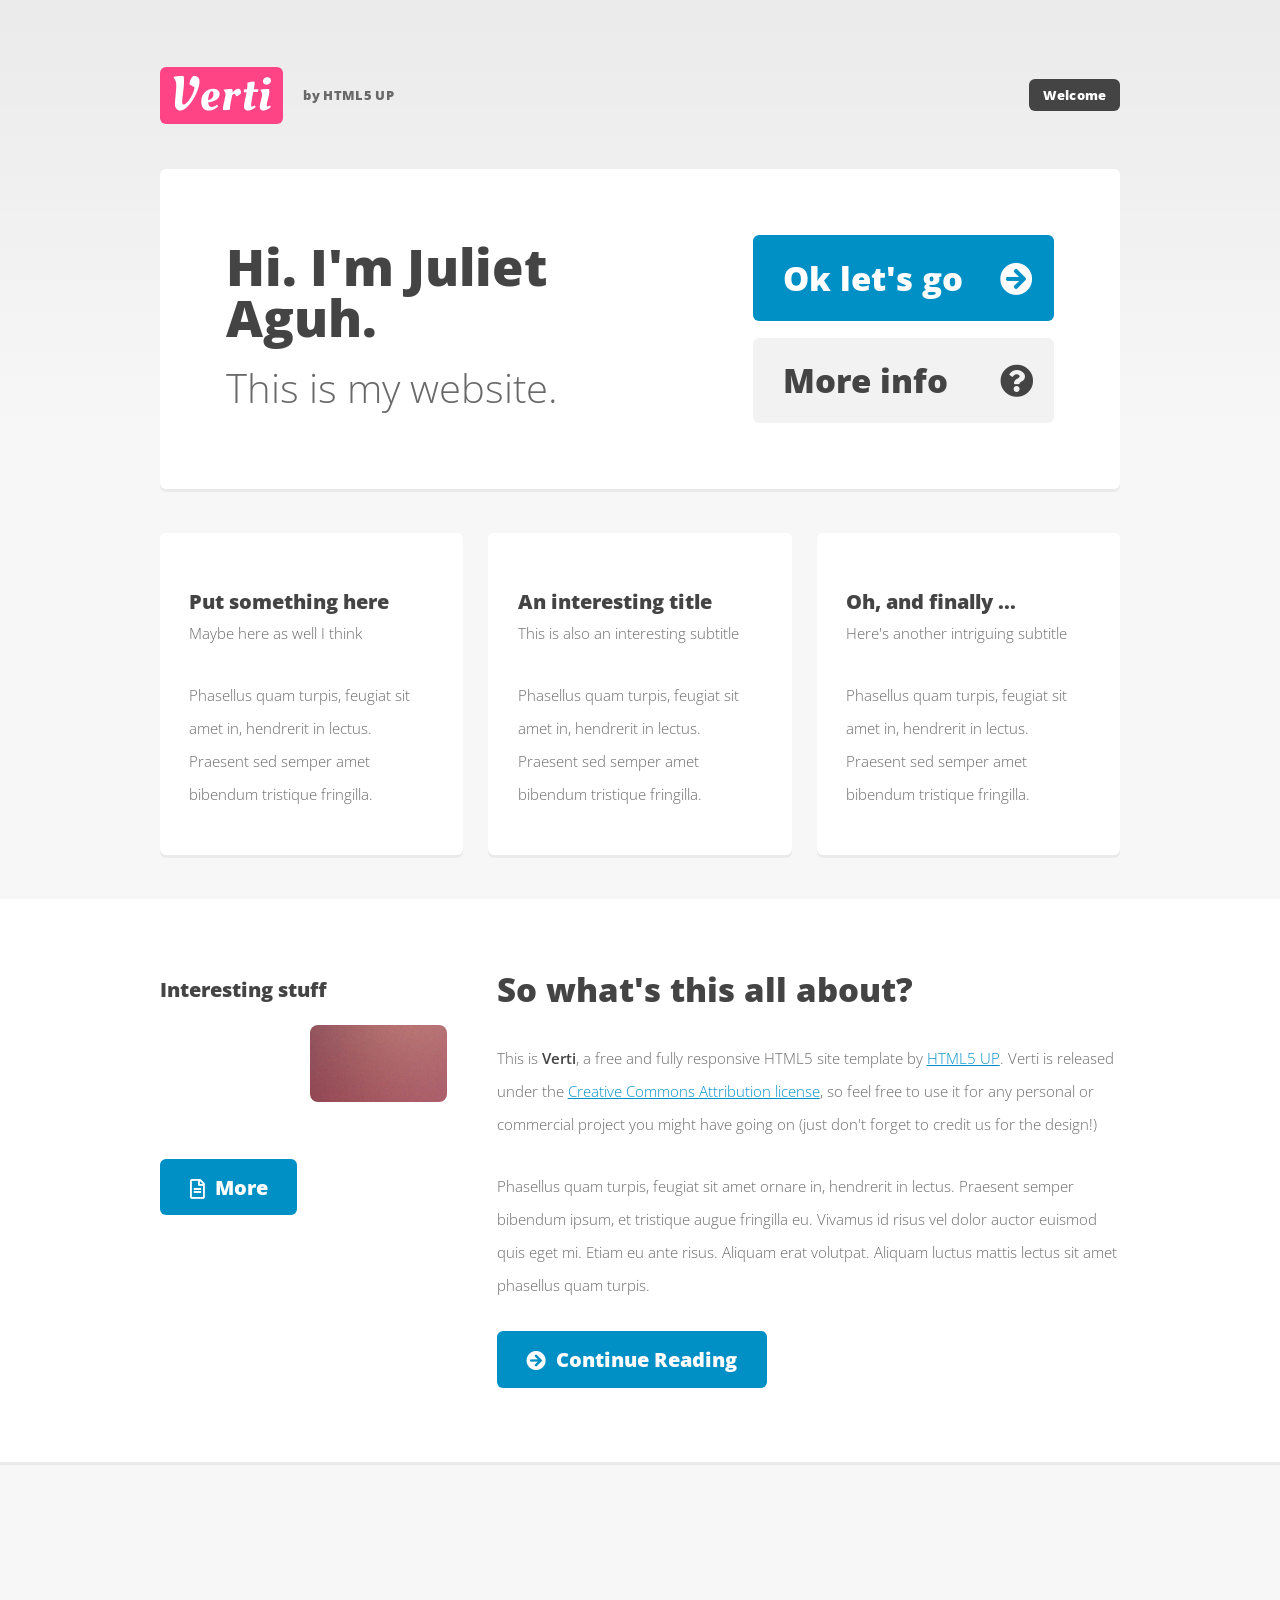
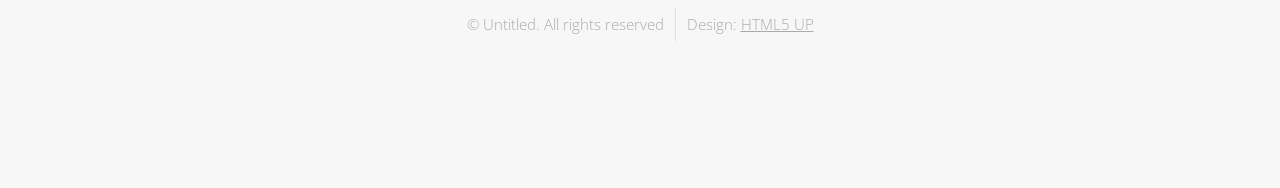
==== index.html @ bcfa3e80 "Update index.html" ====
<!DOCTYPE HTML>
<!--
	Verti by HTML5 UP
	html5up.net | @ajlkn
	Free for personal and commercial use under the CCA 3.0 license (html5up.net/license)
-->
<html>
	<head>
		<title>Verti by HTML5 UP</title>
		<meta charset="utf-8" />
		<meta name="viewport" content="width=device-width, initial-scale=1, user-scalable=no" />
		<link rel="stylesheet" href="assets/css/main.css" />
	</head>
	<body class="is-preload homepage">
		<div id="page-wrapper">

			<!-- Header -->
				<div id="header-wrapper">
					<header id="header" class="container">

						<!-- Logo -->
							<div id="logo">
								<h1><a href="index.html">Verti</a></h1>
								<span>by HTML5 UP</span>
							</div>

			 
						<!-- Nav -->
							<nav id="nav">
								<ul>
									<li class="current"><a href="index.html">Welcome</a></li>
									<!--
									<li>
										<a href="#">Dropdown</a>
										<ul>
											<li><a href="#">Lorem ipsum dolor</a></li>
											<li><a href="#">Magna phasellus</a></li>
		
											<li>
												<a href="#">Phasellus consequat</a>
												<ul>
													<li><a href="#">Lorem ipsum dolor</a></li>
													<li><a href="#">Phasellus consequat</a></li>
													<li><a href="#">Magna phasellus</a></li>
													<li><a href="#">Etiam dolore nisl</a></li>
												</ul>
											</li>
											<li><a href="#">Veroeros feugiat</a></li>
										</ul>
									</li>
								 	
											
									<li><a href="left-sidebar.html">Left Sidebar</a></li>
									<li><a href="right-sidebar.html">Right Sidebar</a></li>
									<li><a href="no-sidebar.html">No Sidebar</a></li>
								</ul>
									-->
							</nav>

					</header>
				</div>

			
			
			<!-- Banner -->
				<div id="banner-wrapper">
					<div id="banner" class="box container">
						<div class="row">
							<div class="col-7 col-12-medium">
								<h2>Hi. I'm Juliet Aguh.</h2>
								<p>This is my website.</p>
							</div>
							<div class="col-5 col-12-medium">
								<ul>
									<li><a href="#" class="button large icon solid fa-arrow-circle-right">Ok let's go</a></li>
									<li><a href="#" class="button alt large icon solid fa-question-circle">More info</a></li>
								</ul>
							</div>
						</div>
					</div>
				</div>

			<!-- Features -->
				<div id="features-wrapper">
					<div class="container">
						<div class="row">
							<div class="col-4 col-12-medium">

								<!-- Box -->
									<section class="box feature">
										<a href="#" class="image featured"><img src="images/pic01.jpg" alt="" /></a>
										<div class="inner">
											<header>
												<h2>Put something here</h2>
												<p>Maybe here as well I think</p>
											</header>
											<p>Phasellus quam turpis, feugiat sit amet in, hendrerit in lectus. Praesent sed semper amet bibendum tristique fringilla.</p>
										</div>
									</section>

							</div>
							<div class="col-4 col-12-medium">

								<!-- Box -->
									<section class="box feature">
										<a href="#" class="image featured"><img src="images/pic02.jpg" alt="" /></a>
										<div class="inner">
											<header>
												<h2>An interesting title</h2>
												<p>This is also an interesting subtitle</p>
											</header>
											<p>Phasellus quam turpis, feugiat sit amet in, hendrerit in lectus. Praesent sed semper amet bibendum tristique fringilla.</p>
										</div>
									</section>

							</div>
							<div class="col-4 col-12-medium">

								<!-- Box -->
									<section class="box feature">
										<a href="#" class="image featured"><img src="images/pic03.jpg" alt="" /></a>
										<div class="inner">
											<header>
												<h2>Oh, and finally ...</h2>
												<p>Here's another intriguing subtitle</p>
											</header>
											<p>Phasellus quam turpis, feugiat sit amet in, hendrerit in lectus. Praesent sed semper amet bibendum tristique fringilla.</p>
										</div>
									</section>

							</div>
						</div>
					</div>
				</div>

			<!-- Main -->
				<div id="main-wrapper">
					<div class="container">
						<div class="row gtr-200">
							<div class="col-4 col-12-medium">

								<!-- Sidebar -->
									<div id="sidebar">
										<section class="widget thumbnails">
											<h3>Interesting stuff</h3>
											<div class="grid">
												<div class="row gtr-50">
													<div class="col-6"><a href="#" class="image fit"><img src="images/pic04.jpg" alt="" /></a></div>
													<div class="col-6"><a href="#" class="image fit"><img src="images/pic05.jpg" alt="" /></a></div>
													<div class="col-6"><a href="#" class="image fit"><img src="images/pic06.jpg" alt="" /></a></div>
													<div class="col-6"><a href="#" class="image fit"><img src="images/pic07.jpg" alt="" /></a></div>
												</div>
											</div>
											<a href="#" class="button icon fa-file-alt">More</a>
										</section>
									</div>

							</div>
							<div class="col-8 col-12-medium imp-medium">

								<!-- Content -->
									<div id="content">
										<section class="last">
											<h2>So what's this all about?</h2>
											<p>This is <strong>Verti</strong>, a free and fully responsive HTML5 site template by <a href="http://html5up.net">HTML5 UP</a>.
											Verti is released under the <a href="http://html5up.net/license">Creative Commons Attribution license</a>, so feel free to use it for any personal or commercial project you might have going on (just don't forget to credit us for the design!)</p>
											<p>Phasellus quam turpis, feugiat sit amet ornare in, hendrerit in lectus. Praesent semper bibendum ipsum, et tristique augue fringilla eu. Vivamus id risus vel dolor auctor euismod quis eget mi. Etiam eu ante risus. Aliquam erat volutpat. Aliquam luctus mattis lectus sit amet phasellus quam turpis.</p>
											<a href="#" class="button icon solid fa-arrow-circle-right">Continue Reading</a>
										</section>
									</div>

							</div>
						</div>
					</div>
				</div>

			<!-- Footer -->
				<div id="footer-wrapper">
					<footer id="footer" class="container">
						<div class="row">
							<div class="col-3 col-6-medium col-12-small">

								<!-- Links -->
								<!--
									<section class="widget links">
										<h3>Random Stuff</h3>
										<ul class="style2">
											<li><a href="#">Etiam feugiat condimentum</a></li>
											<li><a href="#">Aliquam imperdiet suscipit odio</a></li>
											<li><a href="#">Sed porttitor cras in erat nec</a></li>
											<li><a href="#">Felis varius pellentesque potenti</a></li>
											<li><a href="#">Nullam scelerisque blandit leo</a></li>
										</ul>
									</section>
										-->
							</div>
							<div class="col-3 col-6-medium col-12-small">

								<!-- Links -->
								<!--
									<section class="widget links">
										<h3>Random Stuff</h3>
										<ul class="style2">
											<li><a href="#">Etiam feugiat condimentum</a></li>
											<li><a href="#">Aliquam imperdiet suscipit odio</a></li>
											<li><a href="#">Sed porttitor cras in erat nec</a></li>
											<li><a href="#">Felis varius pellentesque potenti</a></li>
											<li><a href="#">Nullam scelerisque blandit leo</a></li>
										</ul>
									</section>
										-->
							</div>
							<div class="col-3 col-6-medium col-12-small">

								<!-- Links -->
								<!--
									<section class="widget links">
										<h3>Random Stuff</h3>
										<ul class="style2">
											<li><a href="#">Etiam feugiat condimentum</a></li>
											<li><a href="#">Aliquam imperdiet suscipit odio</a></li>
											<li><a href="#">Sed porttitor cras in erat nec</a></li>
											<li><a href="#">Felis varius pellentesque potenti</a></li>
											<li><a href="#">Nullam scelerisque blandit leo</a></li>
										</ul>
									</section>
									-->
							</div>
							<div class="col-3 col-6-medium col-12-small">

								<!-- Contact -->
								<!--
									<section class="widget contact last">
										<h3>Contact Us</h3>
										<ul>
											<li><a href="#" class="icon brands fa-twitter"><span class="label">Twitter</span></a></li>
											<li><a href="#" class="icon brands fa-facebook-f"><span class="label">Facebook</span></a></li>
											<li><a href="#" class="icon brands fa-instagram"><span class="label">Instagram</span></a></li>
											<li><a href="#" class="icon brands fa-dribbble"><span class="label">Dribbble</span></a></li>
											<li><a href="#" class="icon brands fa-pinterest"><span class="label">Pinterest</span></a></li>
										</ul>
										<p>1234 Fictional Road<br />
										Nashville, TN 00000<br />
										(800) 555-0000</p>
									</section>
									-->
							</div>
						</div>
						<div class="row">
							<div class="col-12">
								<div id="copyright">
									<ul class="menu">
										<li>&copy; Untitled. All rights reserved</li><li>Design: <a href="http://html5up.net">HTML5 UP</a></li>
									</ul>
								</div>
							</div>
						</div>
					</footer>
				</div>

			</div>

		<!-- Scripts -->

			<script src="assets/js/jquery.min.js"></script>
			<script src="assets/js/jquery.dropotron.min.js"></script>
			<script src="assets/js/browser.min.js"></script>
			<script src="assets/js/breakpoints.min.js"></script>
			<script src="assets/js/util.js"></script>
			<script src="assets/js/main.js"></script>


		<script>
  const filesToCheck = [
    'assets/css/main.css',
    'assets/css/fontawesome-all.min.css',
    'assets/js/main.js',
    'assets/js/util.js',
    'assets/js/jquery.min.js',
    'assets/js/jquery.dropotron.min.js',
    'assets/js/breakpoints.min.js',
    'assets/js/browser.min.js'
  ];

  filesToCheck.forEach(path => {
    fetch(path)
      .then(res => console.log(path + ' → ' + (res.ok ? 'found' : 'NOT FOUND')))
      .catch(err => console.log(path + ' → ERROR', err));
  });
</script>

		
	</body>
</html>
---- assets/css/main.css ----
@import url("fontawesome-all.min.css");
@import url("https://fonts.googleapis.com/css?family=Oleo+Script:400|Open+Sans:300,300italic,600,600italic,800");

/*
	Verti by HTML5 UP
	html5up.net | @ajlkn
	Free for personal and commercial use under the CCA 3.0 license (html5up.net/license)
*/

html, body, div, span, applet, object,
iframe, h1, h2, h3, h4, h5, h6, p, blockquote,
pre, a, abbr, acronym, address, big, cite,
code, del, dfn, em, img, ins, kbd, q, s, samp,
small, strike, strong, sub, sup, tt, var, b,
u, i, center, dl, dt, dd, ol, ul, li, fieldset,
form, label, legend, table, caption, tbody,
tfoot, thead, tr, th, td, article, aside,
canvas, details, embed, figure, figcaption,
footer, header, hgroup, menu, nav, output, ruby,
section, summary, time, mark, audio, video {
	margin: 0;
	padding: 0;
	border: 0;
	font-size: 100%;
	font: inherit;
	vertical-align: baseline;}

article, aside, details, figcaption, figure,
footer, header, hgroup, menu, nav, section {
	display: block;}

body {
	line-height: 1;
}

ol, ul {
	list-style: none;
}

blockquote, q {
	quotes: none;
}

	blockquote:before, blockquote:after, q:before, q:after {
		content: '';
		content: none;
	}

table {
	border-collapse: collapse;
	border-spacing: 0;
}

body {
	-webkit-text-size-adjust: none;
}

mark {
	background-color: transparent;
	color: inherit;
}

input::-moz-focus-inner {
	border: 0;
	padding: 0;
}

input, select, textarea {
	-moz-appearance: none;
	-webkit-appearance: none;
	-ms-appearance: none;
	appearance: none;
}

/* Basic */

	@-ms-viewport {
		width: device-width;
	}

	html {
		box-sizing: border-box;
	}

	*, *:before, *:after {
		box-sizing: inherit;
	}

	body {
		background-image: -moz-linear-gradient(top, rgba(0, 0, 0, 0.05), rgba(0, 0, 0, 0)), url("images/bg01.png");
		background-image: -webkit-linear-gradient(top, rgba(0, 0, 0, 0.05), rgba(0, 0, 0, 0)), url("images/bg01.png");
		background-image: -ms-linear-gradient(top, rgba(0, 0, 0, 0.05), rgba(0, 0, 0, 0)), url("images/bg01.png");
		background-image: linear-gradient(top, rgba(0, 0, 0, 0.05), rgba(0, 0, 0, 0)), url("images/bg01.png");
		background-color: #f7f7f7;
		background-position: top left, top left;
		background-repeat: repeat-x, repeat;
		background-size: 100% 30em, auto;
		font-family: 'Open Sans', sans-serif;
		font-size: 13pt;
		color: #696969;
		font-weight: 300;
		line-height: 2.25em;
	}

		body.is-preload *, body.is-preload *:before, body.is-preload *:after {
			-moz-animation: none !important;
			-webkit-animation: none !important;
			-ms-animation: none !important;
			animation: none !important;
			-moz-transition: none !important;
			-webkit-transition: none !important;
			-ms-transition: none !important;
			transition: none !important;
		}

	input, select, textarea {
		font-family: 'Open Sans', sans-serif;
		font-size: 13pt;
		color: #696969;
		font-weight: 300;
		line-height: 2.25em;
	}

	a {
		color: #0090c5;
		text-decoration: underline;
	}

		a:hover {
			text-decoration: none;
		}

	h1, h2, h3, h4, h5, h6 {
		color: #444;
		font-weight: 800;
	}

		h1 a, h2 a, h3 a, h4 a, h5 a, h6 a {
			color: inherit;
			text-decoration: none;
			outline: 0;
		}

	h2 {
		font-size: 2.25em;
		margin: 0 0 1.1em 0;
		line-height: 1em;
	}

	h3 {
		font-size: 1.35em;
		margin: 0 0 1em 0;
	}

	b, strong {
		font-weight: 600;
		color: #444;
	}

	i, em {
		font-style: italic;
	}

	br.clear {
		clear: both;
	}

	sub {
		position: relative;
		top: 0.5em;
		font-size: 0.8em;
	}

	sup {
		position: relative;
		top: -0.5em;
		font-size: 0.8em;
	}

	hr {
		border: 0;
		border-top: solid 1px #eee;
	}

	blockquote {
		border-left: solid 0.5em #eee;
		padding: 1em 0 1em 2em;
		font-style: italic;
	}

	p, ul, ol, dl, table {
		margin-bottom: 2em;
	}

/* Container */

	.container {
		margin: 0 auto;
		max-width: 100%;
		width: 1400px;
	}

		@media screen and (max-width: 1680px) {

			.container {
				width: 1200px;
			}

		}

		@media screen and (max-width: 1280px) {

			.container {
				width: 960px;
			}

		}

		@media screen and (max-width: 980px) {

			.container {
				width: 90%;
			}

		}

		@media screen and (max-width: 736px) {

			.container {
				width: 100%;
			}

		}

/* Row */

	.row {
		display: flex;
		flex-wrap: wrap;
		box-sizing: border-box;
		align-items: stretch;
	}

		.row > * {
			box-sizing: border-box;
		}

		.row.gtr-uniform > * > :last-child {
			margin-bottom: 0;
		}

		.row.aln-left {
			justify-content: flex-start;
		}

		.row.aln-center {
			justify-content: center;
		}

		.row.aln-right {
			justify-content: flex-end;
		}

		.row.aln-top {
			align-items: flex-start;
		}

		.row.aln-middle {
			align-items: center;
		}

		.row.aln-bottom {
			align-items: flex-end;
		}

		.row > .imp {
			order: -1;
		}

		.row > .col-1 {
			width: 8.33333%;
		}

		.row > .off-1 {
			margin-left: 8.33333%;
		}

		.row > .col-2 {
			width: 16.66667%;
		}

		.row > .off-2 {
			margin-left: 16.66667%;
		}

		.row > .col-3 {
			width: 25%;
		}

		.row > .off-3 {
			margin-left: 25%;
		}

		.row > .col-4 {
			width: 33.33333%;
		}

		.row > .off-4 {
			margin-left: 33.33333%;
		}

		.row > .col-5 {
			width: 41.66667%;
		}

		.row > .off-5 {
			margin-left: 41.66667%;
		}

		.row > .col-6 {
			width: 50%;
		}

		.row > .off-6 {
			margin-left: 50%;
		}

		.row > .col-7 {
			width: 58.33333%;
		}

		.row > .off-7 {
			margin-left: 58.33333%;
		}

		.row > .col-8 {
			width: 66.66667%;
		}

		.row > .off-8 {
			margin-left: 66.66667%;
		}

		.row > .col-9 {
			width: 75%;
		}

		.row > .off-9 {
			margin-left: 75%;
		}

		.row > .col-10 {
			width: 83.33333%;
		}

		.row > .off-10 {
			margin-left: 83.33333%;
		}

		.row > .col-11 {
			width: 91.66667%;
		}

		.row > .off-11 {
			margin-left: 91.66667%;
		}

		.row > .col-12 {
			width: 100%;
		}

		.row > .off-12 {
			margin-left: 100%;
		}

		.row.gtr-0 {
			margin-top: 0px;
			margin-left: 0px;
		}

			.row.gtr-0 > * {
				padding: 0px 0 0 0px;
			}

			.row.gtr-0.gtr-uniform {
				margin-top: 0px;
			}

				.row.gtr-0.gtr-uniform > * {
					padding-top: 0px;
				}

		.row.gtr-25 {
			margin-top: -10px;
			margin-left: -10px;
		}

			.row.gtr-25 > * {
				padding: 10px 0 0 10px;
			}

			.row.gtr-25.gtr-uniform {
				margin-top: -10px;
			}

				.row.gtr-25.gtr-uniform > * {
					padding-top: 10px;
				}

		.row.gtr-50 {
			margin-top: -20px;
			margin-left: -20px;
		}

			.row.gtr-50 > * {
				padding: 20px 0 0 20px;
			}

			.row.gtr-50.gtr-uniform {
				margin-top: -20px;
			}

				.row.gtr-50.gtr-uniform > * {
					padding-top: 20px;
				}

		.row {
			margin-top: -40px;
			margin-left: -40px;
		}

			.row > * {
				padding: 40px 0 0 40px;
			}

			.row.gtr-uniform {
				margin-top: -40px;
			}

				.row.gtr-uniform > * {
					padding-top: 40px;
				}

		.row.gtr-150 {
			margin-top: -60px;
			margin-left: -60px;
		}

			.row.gtr-150 > * {
				padding: 60px 0 0 60px;
			}

			.row.gtr-150.gtr-uniform {
				margin-top: -60px;
			}

				.row.gtr-150.gtr-uniform > * {
					padding-top: 60px;
				}

		.row.gtr-200 {
			margin-top: -80px;
			margin-left: -80px;
		}

			.row.gtr-200 > * {
				padding: 80px 0 0 80px;
			}

			.row.gtr-200.gtr-uniform {
				margin-top: -80px;
			}

				.row.gtr-200.gtr-uniform > * {
					padding-top: 80px;
				}

		@media screen and (max-width: 1680px) {

			.row {
				display: flex;
				flex-wrap: wrap;
				box-sizing: border-box;
				align-items: stretch;
			}

				.row > * {
					box-sizing: border-box;
				}

				.row.gtr-uniform > * > :last-child {
					margin-bottom: 0;
				}

				.row.aln-left {
					justify-content: flex-start;
				}

				.row.aln-center {
					justify-content: center;
				}

				.row.aln-right {
					justify-content: flex-end;
				}

				.row.aln-top {
					align-items: flex-start;
				}

				.row.aln-middle {
					align-items: center;
				}

				.row.aln-bottom {
					align-items: flex-end;
				}

				.row > .imp-xlarge {
					order: -1;
				}

				.row > .col-1-xlarge {
					width: 8.33333%;
				}

				.row > .off-1-xlarge {
					margin-left: 8.33333%;
				}

				.row > .col-2-xlarge {
					width: 16.66667%;
				}

				.row > .off-2-xlarge {
					margin-left: 16.66667%;
				}

				.row > .col-3-xlarge {
					width: 25%;
				}

				.row > .off-3-xlarge {
					margin-left: 25%;
				}

				.row > .col-4-xlarge {
					width: 33.33333%;
				}

				.row > .off-4-xlarge {
					margin-left: 33.33333%;
				}

				.row > .col-5-xlarge {
					width: 41.66667%;
				}

				.row > .off-5-xlarge {
					margin-left: 41.66667%;
				}

				.row > .col-6-xlarge {
					width: 50%;
				}

				.row > .off-6-xlarge {
					margin-left: 50%;
				}

				.row > .col-7-xlarge {
					width: 58.33333%;
				}

				.row > .off-7-xlarge {
					margin-left: 58.33333%;
				}

				.row > .col-8-xlarge {
					width: 66.66667%;
				}

				.row > .off-8-xlarge {
					margin-left: 66.66667%;
				}

				.row > .col-9-xlarge {
					width: 75%;
				}

				.row > .off-9-xlarge {
					margin-left: 75%;
				}

				.row > .col-10-xlarge {
					width: 83.33333%;
				}

				.row > .off-10-xlarge {
					margin-left: 83.33333%;
				}

				.row > .col-11-xlarge {
					width: 91.66667%;
				}

				.row > .off-11-xlarge {
					margin-left: 91.66667%;
				}

				.row > .col-12-xlarge {
					width: 100%;
				}

				.row > .off-12-xlarge {
					margin-left: 100%;
				}

				.row.gtr-0 {
					margin-top: 0px;
					margin-left: 0px;
				}

					.row.gtr-0 > * {
						padding: 0px 0 0 0px;
					}

					.row.gtr-0.gtr-uniform {
						margin-top: 0px;
					}

						.row.gtr-0.gtr-uniform > * {
							padding-top: 0px;
						}

				.row.gtr-25 {
					margin-top: -10px;
					margin-left: -10px;
				}

					.row.gtr-25 > * {
						padding: 10px 0 0 10px;
					}

					.row.gtr-25.gtr-uniform {
						margin-top: -10px;
					}

						.row.gtr-25.gtr-uniform > * {
							padding-top: 10px;
						}

				.row.gtr-50 {
					margin-top: -20px;
					margin-left: -20px;
				}

					.row.gtr-50 > * {
						padding: 20px 0 0 20px;
					}

					.row.gtr-50.gtr-uniform {
						margin-top: -20px;
					}

						.row.gtr-50.gtr-uniform > * {
							padding-top: 20px;
						}

				.row {
					margin-top: -40px;
					margin-left: -40px;
				}

					.row > * {
						padding: 40px 0 0 40px;
					}

					.row.gtr-uniform {
						margin-top: -40px;
					}

						.row.gtr-uniform > * {
							padding-top: 40px;
						}

				.row.gtr-150 {
					margin-top: -60px;
					margin-left: -60px;
				}

					.row.gtr-150 > * {
						padding: 60px 0 0 60px;
					}

					.row.gtr-150.gtr-uniform {
						margin-top: -60px;
					}

						.row.gtr-150.gtr-uniform > * {
							padding-top: 60px;
						}

				.row.gtr-200 {
					margin-top: -80px;
					margin-left: -80px;
				}

					.row.gtr-200 > * {
						padding: 80px 0 0 80px;
					}

					.row.gtr-200.gtr-uniform {
						margin-top: -80px;
					}

						.row.gtr-200.gtr-uniform > * {
							padding-top: 80px;
						}

		}

		@media screen and (max-width: 1280px) {

			.row {
				display: flex;
				flex-wrap: wrap;
				box-sizing: border-box;
				align-items: stretch;
			}

				.row > * {
					box-sizing: border-box;
				}

				.row.gtr-uniform > * > :last-child {
					margin-bottom: 0;
				}

				.row.aln-left {
					justify-content: flex-start;
				}

				.row.aln-center {
					justify-content: center;
				}

				.row.aln-right {
					justify-content: flex-end;
				}

				.row.aln-top {
					align-items: flex-start;
				}

				.row.aln-middle {
					align-items: center;
				}

				.row.aln-bottom {
					align-items: flex-end;
				}

				.row > .imp-large {
					order: -1;
				}

				.row > .col-1-large {
					width: 8.33333%;
				}

				.row > .off-1-large {
					margin-left: 8.33333%;
				}

				.row > .col-2-large {
					width: 16.66667%;
				}

				.row > .off-2-large {
					margin-left: 16.66667%;
				}

				.row > .col-3-large {
					width: 25%;
				}

				.row > .off-3-large {
					margin-left: 25%;
				}

				.row > .col-4-large {
					width: 33.33333%;
				}

				.row > .off-4-large {
					margin-left: 33.33333%;
				}

				.row > .col-5-large {
					width: 41.66667%;
				}

				.row > .off-5-large {
					margin-left: 41.66667%;
				}

				.row > .col-6-large {
					width: 50%;
				}

				.row > .off-6-large {
					margin-left: 50%;
				}

				.row > .col-7-large {
					width: 58.33333%;
				}

				.row > .off-7-large {
					margin-left: 58.33333%;
				}

				.row > .col-8-large {
					width: 66.66667%;
				}

				.row > .off-8-large {
					margin-left: 66.66667%;
				}

				.row > .col-9-large {
					width: 75%;
				}

				.row > .off-9-large {
					margin-left: 75%;
				}

				.row > .col-10-large {
					width: 83.33333%;
				}

				.row > .off-10-large {
					margin-left: 83.33333%;
				}

				.row > .col-11-large {
					width: 91.66667%;
				}

				.row > .off-11-large {
					margin-left: 91.66667%;
				}

				.row > .col-12-large {
					width: 100%;
				}

				.row > .off-12-large {
					margin-left: 100%;
				}

				.row.gtr-0 {
					margin-top: 0px;
					margin-left: 0px;
				}

					.row.gtr-0 > * {
						padding: 0px 0 0 0px;
					}

					.row.gtr-0.gtr-uniform {
						margin-top: 0px;
					}

						.row.gtr-0.gtr-uniform > * {
							padding-top: 0px;
						}

				.row.gtr-25 {
					margin-top: -6.25px;
					margin-left: -6.25px;
				}

					.row.gtr-25 > * {
						padding: 6.25px 0 0 6.25px;
					}

					.row.gtr-25.gtr-uniform {
						margin-top: -6.25px;
					}

						.row.gtr-25.gtr-uniform > * {
							padding-top: 6.25px;
						}

				.row.gtr-50 {
					margin-top: -12.5px;
					margin-left: -12.5px;
				}

					.row.gtr-50 > * {
						padding: 12.5px 0 0 12.5px;
					}

					.row.gtr-50.gtr-uniform {
						margin-top: -12.5px;
					}

						.row.gtr-50.gtr-uniform > * {
							padding-top: 12.5px;
						}

				.row {
					margin-top: -25px;
					margin-left: -25px;
				}

					.row > * {
						padding: 25px 0 0 25px;
					}

					.row.gtr-uniform {
						margin-top: -25px;
					}

						.row.gtr-uniform > * {
							padding-top: 25px;
						}

				.row.gtr-150 {
					margin-top: -37.5px;
					margin-left: -37.5px;
				}

					.row.gtr-150 > * {
						padding: 37.5px 0 0 37.5px;
					}

					.row.gtr-150.gtr-uniform {
						margin-top: -37.5px;
					}

						.row.gtr-150.gtr-uniform > * {
							padding-top: 37.5px;
						}

				.row.gtr-200 {
					margin-top: -50px;
					margin-left: -50px;
				}

					.row.gtr-200 > * {
						padding: 50px 0 0 50px;
					}

					.row.gtr-200.gtr-uniform {
						margin-top: -50px;
					}

						.row.gtr-200.gtr-uniform > * {
							padding-top: 50px;
						}

		}

		@media screen and (max-width: 980px) {

			.row {
				display: flex;
				flex-wrap: wrap;
				box-sizing: border-box;
				align-items: stretch;
			}

				.row > * {
					box-sizing: border-box;
				}

				.row.gtr-uniform > * > :last-child {
					margin-bottom: 0;
				}

				.row.aln-left {
					justify-content: flex-start;
				}

				.row.aln-center {
					justify-content: center;
				}

				.row.aln-right {
					justify-content: flex-end;
				}

				.row.aln-top {
					align-items: flex-start;
				}

				.row.aln-middle {
					align-items: center;
				}

				.row.aln-bottom {
					align-items: flex-end;
				}

				.row > .imp-medium {
					order: -1;
				}

				.row > .col-1-medium {
					width: 8.33333%;
				}

				.row > .off-1-medium {
					margin-left: 8.33333%;
				}

				.row > .col-2-medium {
					width: 16.66667%;
				}

				.row > .off-2-medium {
					margin-left: 16.66667%;
				}

				.row > .col-3-medium {
					width: 25%;
				}

				.row > .off-3-medium {
					margin-left: 25%;
				}

				.row > .col-4-medium {
					width: 33.33333%;
				}

				.row > .off-4-medium {
					margin-left: 33.33333%;
				}

				.row > .col-5-medium {
					width: 41.66667%;
				}

				.row > .off-5-medium {
					margin-left: 41.66667%;
				}

				.row > .col-6-medium {
					width: 50%;
				}

				.row > .off-6-medium {
					margin-left: 50%;
				}

				.row > .col-7-medium {
					width: 58.33333%;
				}

				.row > .off-7-medium {
					margin-left: 58.33333%;
				}

				.row > .col-8-medium {
					width: 66.66667%;
				}

				.row > .off-8-medium {
					margin-left: 66.66667%;
				}

				.row > .col-9-medium {
					width: 75%;
				}

				.row > .off-9-medium {
					margin-left: 75%;
				}

				.row > .col-10-medium {
					width: 83.33333%;
				}

				.row > .off-10-medium {
					margin-left: 83.33333%;
				}

				.row > .col-11-medium {
					width: 91.66667%;
				}

				.row > .off-11-medium {
					margin-left: 91.66667%;
				}

				.row > .col-12-medium {
					width: 100%;
				}

				.row > .off-12-medium {
					margin-left: 100%;
				}

				.row.gtr-0 {
					margin-top: 0px;
					margin-left: 0px;
				}

					.row.gtr-0 > * {
						padding: 0px 0 0 0px;
					}

					.row.gtr-0.gtr-uniform {
						margin-top: 0px;
					}

						.row.gtr-0.gtr-uniform > * {
							padding-top: 0px;
						}

				.row.gtr-25 {
					margin-top: -6.25px;
					margin-left: -6.25px;
				}

					.row.gtr-25 > * {
						padding: 6.25px 0 0 6.25px;
					}

					.row.gtr-25.gtr-uniform {
						margin-top: -6.25px;
					}

						.row.gtr-25.gtr-uniform > * {
							padding-top: 6.25px;
						}

				.row.gtr-50 {
					margin-top: -12.5px;
					margin-left: -12.5px;
				}

					.row.gtr-50 > * {
						padding: 12.5px 0 0 12.5px;
					}

					.row.gtr-50.gtr-uniform {
						margin-top: -12.5px;
					}

						.row.gtr-50.gtr-uniform > * {
							padding-top: 12.5px;
						}

				.row {
					margin-top: -25px;
					margin-left: -25px;
				}

					.row > * {
						padding: 25px 0 0 25px;
					}

					.row.gtr-uniform {
						margin-top: -25px;
					}

						.row.gtr-uniform > * {
							padding-top: 25px;
						}

				.row.gtr-150 {
					margin-top: -37.5px;
					margin-left: -37.5px;
				}

					.row.gtr-150 > * {
						padding: 37.5px 0 0 37.5px;
					}

					.row.gtr-150.gtr-uniform {
						margin-top: -37.5px;
					}

						.row.gtr-150.gtr-uniform > * {
							padding-top: 37.5px;
						}

				.row.gtr-200 {
					margin-top: -50px;
					margin-left: -50px;
				}

					.row.gtr-200 > * {
						padding: 50px 0 0 50px;
					}

					.row.gtr-200.gtr-uniform {
						margin-top: -50px;
					}

						.row.gtr-200.gtr-uniform > * {
							padding-top: 50px;
						}

		}

		@media screen and (max-width: 736px) {

			.row {
				display: flex;
				flex-wrap: wrap;
				box-sizing: border-box;
				align-items: stretch;
			}

				.row > * {
					box-sizing: border-box;
				}

				.row.gtr-uniform > * > :last-child {
					margin-bottom: 0;
				}

				.row.aln-left {
					justify-content: flex-start;
				}

				.row.aln-center {
					justify-content: center;
				}

				.row.aln-right {
					justify-content: flex-end;
				}

				.row.aln-top {
					align-items: flex-start;
				}

				.row.aln-middle {
					align-items: center;
				}

				.row.aln-bottom {
					align-items: flex-end;
				}

				.row > .imp-small {
					order: -1;
				}

				.row > .col-1-small {
					width: 8.33333%;
				}

				.row > .off-1-small {
					margin-left: 8.33333%;
				}

				.row > .col-2-small {
					width: 16.66667%;
				}

				.row > .off-2-small {
					margin-left: 16.66667%;
				}

				.row > .col-3-small {
					width: 25%;
				}

				.row > .off-3-small {
					margin-left: 25%;
				}

				.row > .col-4-small {
					width: 33.33333%;
				}

				.row > .off-4-small {
					margin-left: 33.33333%;
				}

				.row > .col-5-small {
					width: 41.66667%;
				}

				.row > .off-5-small {
					margin-left: 41.66667%;
				}

				.row > .col-6-small {
					width: 50%;
				}

				.row > .off-6-small {
					margin-left: 50%;
				}

				.row > .col-7-small {
					width: 58.33333%;
				}

				.row > .off-7-small {
					margin-left: 58.33333%;
				}

				.row > .col-8-small {
					width: 66.66667%;
				}

				.row > .off-8-small {
					margin-left: 66.66667%;
				}

				.row > .col-9-small {
					width: 75%;
				}

				.row > .off-9-small {
					margin-left: 75%;
				}

				.row > .col-10-small {
					width: 83.33333%;
				}

				.row > .off-10-small {
					margin-left: 83.33333%;
				}

				.row > .col-11-small {
					width: 91.66667%;
				}

				.row > .off-11-small {
					margin-left: 91.66667%;
				}

				.row > .col-12-small {
					width: 100%;
				}

				.row > .off-12-small {
					margin-left: 100%;
				}

				.row.gtr-0 {
					margin-top: 0px;
					margin-left: 0px;
				}

					.row.gtr-0 > * {
						padding: 0px 0 0 0px;
					}

					.row.gtr-0.gtr-uniform {
						margin-top: 0px;
					}

						.row.gtr-0.gtr-uniform > * {
							padding-top: 0px;
						}

				.row.gtr-25 {
					margin-top: -5px;
					margin-left: -5px;
				}

					.row.gtr-25 > * {
						padding: 5px 0 0 5px;
					}

					.row.gtr-25.gtr-uniform {
						margin-top: -5px;
					}

						.row.gtr-25.gtr-uniform > * {
							padding-top: 5px;
						}

				.row.gtr-50 {
					margin-top: -10px;
					margin-left: -10px;
				}

					.row.gtr-50 > * {
						padding: 10px 0 0 10px;
					}

					.row.gtr-50.gtr-uniform {
						margin-top: -10px;
					}

						.row.gtr-50.gtr-uniform > * {
							padding-top: 10px;
						}

				.row {
					margin-top: -20px;
					margin-left: -20px;
				}

					.row > * {
						padding: 20px 0 0 20px;
					}

					.row.gtr-uniform {
						margin-top: -20px;
					}

						.row.gtr-uniform > * {
							padding-top: 20px;
						}

				.row.gtr-150 {
					margin-top: -30px;
					margin-left: -30px;
				}

					.row.gtr-150 > * {
						padding: 30px 0 0 30px;
					}

					.row.gtr-150.gtr-uniform {
						margin-top: -30px;
					}

						.row.gtr-150.gtr-uniform > * {
							padding-top: 30px;
						}

				.row.gtr-200 {
					margin-top: -40px;
					margin-left: -40px;
				}

					.row.gtr-200 > * {
						padding: 40px 0 0 40px;
					}

					.row.gtr-200.gtr-uniform {
						margin-top: -40px;
					}

						.row.gtr-200.gtr-uniform > * {
							padding-top: 40px;
						}

		}

/* Section/Article */

	section, article {
		margin-bottom: 5em;
	}

	section > :last-child,
	article > :last-child,
	section:last-child,
	article:last-child {
		margin-bottom: 0;
	}

	header {
		margin: 0 0 2em 0;
	}

		header h2, header h3 {
			margin: 0 0 0.25em 0;
		}

		header p {
			margin: 0;
		}

	footer {
		margin: 2.5em 0 0 0;
	}

/* Forms */

	form label {
		display: block;
		font-weight: 800;
		margin: 0 0 1em 0;
		font-size: 0.8em;
		color: #444;
	}

	form input[type="text"],
	form input[type="email"],
	form input[type="password"],
	form select,
	form textarea {
		-webkit-appearance: none;
		display: block;
		width: 100%;
		border-radius: 8px;
		border: solid 1px #eee;
	}

		form input[type="text"]:focus,
		form input[type="email"]:focus,
		form input[type="password"]:focus,
		form select:focus,
		form textarea:focus {
			border-color: #0090c5;
		}

	form input[type="text"],
	form input[type="email"],
	form input[type="password"] {
		line-height: 3em;
		padding: 0 1em;
	}

	form select {
		line-height: 3em;
		padding: 0 1em;
	}

	form textarea {
		min-height: 9em;
		padding: 1em;
	}

	form ::-webkit-input-placeholder {
		color: #555 !important;
	}

	form :-moz-placeholder {
		color: #555 !important;
	}

	form ::-moz-placeholder {
		color: #555 !important;
	}

	form :-ms-input-placeholder {
		color: #555 !important;
	}

	form ::-moz-focus-inner {
		border: 0;
	}

/* Tables */

	table {
		width: 100%;
	}

		table tr {
			border-top: solid 1px #eee;
		}

			table tr:first-child {
				border-top: 0;
			}

		table td {
			padding: 0.5em 1em 0.5em 1em;
		}

		table th {
			text-align: left;
			padding: 0.5em 1em 0.5em 1em;
			font-weight: 800;
			margin: 0 0 1em 0;
		}

		table thead {
			background: #404248;
			color: #fff;
		}

/* Image */

	.image {
		display: inline-block;
		outline: 0;
	}

		.image img {
			display: block;
			width: 100%;
			border-radius: 8px;
		}

		.image.fit {
			display: block;
			width: 100%;
		}

		.image.featured {
			display: block;
			width: 100%;
			margin: 0 0 2.5em 0;
		}

		.image.left {
			float: left;
			margin: 0 2em 2em 0;
		}

		.image.centered {
			display: block;
			margin: 0 0 2.5em 0;
		}

			.image.centered img {
				margin: 0 auto;
				width: auto;
			}

/* Button */

	input[type="button"],
	input[type="submit"],
	input[type="reset"],
	button,
	.button {
		-moz-transition: background-color .25s ease-in-out;
		-webkit-transition: background-color .25s ease-in-out;
		-ms-transition: background-color .25s ease-in-out;
		transition: background-color .25s ease-in-out;
		-webkit-appearance: none;
		position: relative;
		display: inline-block;
		background: #0090c5;
		color: #fff;
		text-decoration: none;
		border-radius: 6px;
		font-weight: 800;
		outline: 0;
		border: 0;
		cursor: pointer;
		font-size: 1.35em;
		padding: 0.6em 1.5em;
	}

		input[type="button"].icon:before,
		input[type="submit"].icon:before,
		input[type="reset"].icon:before,
		button.icon:before,
		.button.icon:before {
			position: relative;
			margin-right: 0.5em;
			top: 0.05em;
		}

		input[type="button"]:hover,
		input[type="submit"]:hover,
		input[type="reset"]:hover,
		button:hover,
		.button:hover {
			background: #10a0d5;
		}

		input[type="button"]:active,
		input[type="submit"]:active,
		input[type="reset"]:active,
		button:active,
		.button:active {
			background: #20b0e5;
		}

		input[type="button"].alt,
		input[type="submit"].alt,
		input[type="reset"].alt,
		button.alt,
		.button.alt {
			background: #f1f1f1;
			background: rgba(0, 0, 0, 0.05);
			color: #444;
		}

			input[type="button"].alt:hover,
			input[type="submit"].alt:hover,
			input[type="reset"].alt:hover,
			button.alt:hover,
			.button.alt:hover {
				background: #e8e8e8;
				background: rgba(0, 0, 0, 0.085);
			}

			input[type="button"].alt:active,
			input[type="submit"].alt:active,
			input[type="reset"].alt:active,
			button.alt:active,
			.button.alt:active {
				background: #e4e4e4;
				background: rgba(0, 0, 0, 0.15);
			}

		input[type="button"].large,
		input[type="submit"].large,
		input[type="reset"].large,
		button.large,
		.button.large {
			font-size: 2.25em;
			padding: 0.8em 0.9em;
		}

/* List */

	ul {
		list-style: disc;
		padding-left: 1em;
	}

		ul li {
			padding-left: 0.5em;
		}

		ul.style2 {
			list-style: none;
			padding-left: 0;
		}

			ul.style2 li {
				padding-left: 0;
			}

	ol {
		list-style: decimal;
		padding-left: 1.25em;
	}

		ol li {
			padding-left: 0.25em;
		}

/* Actions */

	ul.actions {
		list-style: none;
		padding-left: 0;
	}

		ul.actions li {
			display: inline-block;
			padding: 0 0 0 0.25em;
			margin: 0 0 0 0.25em;
		}

			ul.actions li:first-child {
				margin-left: 0;
				padding-left: 0;
			}

/* Menu */

	ul.menu {
		list-style: none;
		padding-left: 0;
	}

		ul.menu li {
			border-left: solid 1px #e0e0e0;
			display: inline-block;
			padding: 0 0 0 0.75em;
			margin: 0 0 0 0.75em;
		}

			ul.menu li:first-child {
				border-left: 0;
				margin-left: 0;
				padding-left: 0;
			}

/* Box */

	.box {
		background: #fff;
		border-radius: 6px;
		box-shadow: 0px 3px 0px 0px rgba(0, 0, 0, 0.05);
		padding: 2em;
	}

		.box.feature {
			padding: 0;
		}

			.box.feature .inner {
				padding: 4em 2em 3em 2em;
			}

			.box.feature h2 {
				font-size: 1.35em;
			}

			.box.feature p {
				margin: 0;
			}

			.box.feature .image {
				position: relative;
				margin: 0;
			}

				.box.feature .image img {
					border-bottom-left-radius: 0;
					border-bottom-right-radius: 0;
				}

/* Icons */

	.icon {
		text-decoration: none;
		position: relative;
		text-decoration: none;
	}

		.icon:before {
			-moz-osx-font-smoothing: grayscale;
			-webkit-font-smoothing: antialiased;
			display: inline-block;
			font-style: normal;
			font-variant: normal;
			text-rendering: auto;
			line-height: 1;
			text-transform: none !important;
			font-family: 'Font Awesome 5 Free';
			font-weight: 400;
		}

		.icon:before {
			line-height: inherit;
		}

		.icon.solid:before {
			font-weight: 900;
		}

		.icon.brands:before {
			font-family: 'Font Awesome 5 Brands';
		}

		.icon > .label {
			display: none;
		}

/* Widgets */

	.widget.thumbnails .grid {
		margin: 0 0 3em 0;
	}

	.widget.thumbnails .image {
		margin: 0;
	}

	.widget.contact ul {
		list-style: none;
		padding-left: 0;
		overflow: hidden;
		position: relative;
		left: -4px;
		top: 4px;
		margin-bottom: 1.5em;
	}

		.widget.contact ul li {
			display: inline-block;
			margin-right: 0.25em;
			padding-left: 0;
		}

			.widget.contact ul li a {
				-moz-transition: background-color .25s ease-in-out;
				-webkit-transition: background-color .25s ease-in-out;
				-ms-transition: background-color .25s ease-in-out;
				transition: background-color .25s ease-in-out;
				display: inline-block;
				width: 2.5em;
				height: 2.5em;
				text-align: center;
				line-height: 2.5em;
				border-radius: 0.35em;
				outline: 0;
				opacity: 0.75;
				text-decoration: none;
				background: #222222;
			}

				.widget.contact ul li a:before {
					color: #f3f3f3;
					font-size: 1.5em;
					line-height: inherit;
				}

				.widget.contact ul li a:hover {
					background: #444444;
				}

				.widget.contact ul li a:active {
					background: #666666;
				}

/* Wrappers */

	#header-wrapper {
		padding: 4.5em 0 3em 0;
	}

	#features-wrapper {
		padding: 3em 0 3em 0;
	}

	#main-wrapper {
		background: #fff;
		box-shadow: 0px 3px 0px 0px rgba(0, 0, 0, 0.05);
		padding: 5em 0 5em 0;
	}

	#footer-wrapper {
		padding: 6em 0 8em 0;
	}

/* Header */

	#header {
		position: relative;
	}

/* Logo */

	#logo {
		display: inline-block;
	}

		#logo h1 {
			background: #ff4486;
			color: #fff;
			border-radius: 6px;
			font-family: 'Oleo Script', serif;
			font-weight: 400;
			padding: 0.25em 0.2em 0.25em 0.2em;
			font-size: 3.25em;
			letter-spacing: 0.05em;
			display: inline-block;
			vertical-align: middle;
		}

		#logo span {
			font-weight: 800;
			line-height: 4.5em;
			letter-spacing: 0.025em;
			font-size: 0.9em;
			vertical-align: middle;
			margin: 0 0 0 1.25em;
		}

/* Nav */

	#nav {
		position: absolute;
		right: 0;
		top: 0;
		font-size: 0.9em;
	}

		#nav ul {
			list-style: none;
			padding-left: 0;
		}

			#nav ul li {
				float: left;
				line-height: 4.5em;
				padding-left: 1.5em;
			}

				#nav ul li a, #nav ul li span {
					-moz-transition: background-color .25s ease-in-out;
					-webkit-transition: background-color .25s ease-in-out;
					-ms-transition: background-color .25s ease-in-out;
					transition: background-color .25s ease-in-out;
					font-weight: 800;
					letter-spacing: 0.025em;
					color: #696969;
					text-decoration: none;
					border-radius: 6px;
					padding: 0.5em 1em 0.5em 1em;
				}

				#nav ul li > ul {
					display: none;
				}

				#nav ul li:hover a, #nav ul li:hover span {
					background: #fff;
				}

				#nav ul li.active a, #nav ul li.active span {
					background: #fff;
				}

				#nav ul li.current a {
					background: #444;
					color: #fff;
				}

	.dropotron {
		background: #fff;
		letter-spacing: 0.025em;
		color: #696969;
		text-decoration: none;
		border-radius: 6px;
		padding: 0.75em 0;
		min-width: 15em;
		box-shadow: inset 0 0 0 1px rgba(0, 0, 0, 0.1), 0 0.25em 0.25em 0.1em rgba(0, 0, 0, 0.025);
		margin-top: calc(-0.75em + 1px);
		margin-left: -1px;
		list-style: none;
		padding-left: 0;
	}

		.dropotron li {
			border-top: solid 1px #eee;
			line-height: 3em;
			padding-left: 0;
		}

			.dropotron li:first-child {
				border-top: 0;
			}

			.dropotron li > a, .dropotron li > span {
				-moz-transition: color .25s ease-in-out, background-color .25s ease-in-out;
				-webkit-transition: color .25s ease-in-out, background-color .25s ease-in-out;
				-ms-transition: color .25s ease-in-out, background-color .25s ease-in-out;
				transition: color .25s ease-in-out, background-color .25s ease-in-out;
				text-decoration: none;
				color: inherit;
				display: block;
				padding: 0 1.5em;
			}

				.dropotron li > a:hover, .dropotron li > span:hover {
					background: #eee;
				}

			.dropotron li.active > a, .dropotron li.active > span {
				background: #eee;
			}

		.dropotron.level-0 {
			font-size: 0.8em;
			margin-left: 1.5em;
			margin-top: 0;
		}

			.dropotron.level-0:before {
				content: '';
				position: absolute;
				top: -0.5em;
				left: 1em;
				border-bottom: solid 0.75em #ffffff;
				border-left: solid 0.75em transparent;
				border-right: solid 0.75em transparent;
				z-index: 1;
			}

/* Banner */

	#banner {
		position: relative;
		padding: 4.5em;
	}

		#banner h2 {
			font-size: 3.5em;
			margin: 0.1em 0 0.35em 0;
		}

		#banner p {
			font-size: 2.75em;
			line-height: 1.35em;
			margin: 0;
		}

		#banner .button {
			width: 100%;
			margin-bottom: 0.5em;
		}

			#banner .button.icon:before {
				position: absolute;
				right: 0.15em;
				top: 50%;
				margin-top: -0.5em;
			}

			#banner .button.alt {
				margin-bottom: 0;
			}

		#banner ul {
			list-style: none;
			padding-left: 0;
			margin: 0 0 0 2em;
		}

			#banner ul li {
				padding-left: 0;
			}

/* Footer */

	#footer {
		margin-top: 0;
	}

		#footer a {
			color: inherit;
		}

	#copyright {
		color: #aaa;
		padding: 4em 0 0 0;
		text-align: center;
	}

		#copyright a {
			color: inherit;
		}

/* XLarge */

	@media screen and (max-width: 1680px) {

		/* Basic */

			body, input, select, textarea {
				font-size: 12pt;
			}

	}

/* Large */

	@media screen and (max-width: 1280px) {

		/* Basic */

			body, input, select, textarea {
				font-size: 11pt;
			}

	}

/* Medium */

	#navPanel, #navToggle {
		display: none;
	}

	@media screen and (max-width: 980px) {

		/* Basic */

			html, body {
				overflow-x: hidden;
			}

			body, input, select, textarea {
				font-size: 11pt;
			}

		/* Section/Article */

			section, article {
				clear: both;
				margin-bottom: 3em !important;
			}

			section.last, article.last {
				margin-bottom: 0 !important;
			}

		/* Image */

			.image.left {
				width: 25%;
				margin-bottom: 2em !important;
			}

		/* Menu */

			ul.menu li {
				display: block;
				border: 0 !important;
				padding: 0 !important;
				margin: 0 !important;
			}

		/* Actions */

			ul.actions li {
				display: block;
				padding: 0;
				margin: 1em 0 0 0;
			}

				ul.actions li:first-child {
					margin-top: 0;
				}

		/* Button */

			input[type="button"],
			input[type="submit"],
			input[type="reset"],
			button,
			.button {
				width: 100%;
				text-align: center;
				font-size: 1.35em;
				padding: 0.85em 0 !important;
			}

				input[type="button"].icon,
				input[type="submit"].icon,
				input[type="reset"].icon,
				button.icon,
				.button.icon {
					padding-right: 0.75em !important;
				}

					input[type="button"].icon:before,
					input[type="submit"].icon:before,
					input[type="reset"].icon:before,
					button.icon:before,
					.button.icon:before {
						margin-right: 0.5em;
						top: 0.05em;
					}

		/* Wrappers */

			#header-wrapper {
				padding: 3em 0 1em 0;
				text-align: center;
			}

			#footer-wrapper {
				padding: 6em 0 4em 0;
			}

		/* Header */

			#header {
				margin: 0 auto;
			}

		/* Logo */

			#logo span {
				display: block;
				margin: 0;
			}

		/* Nav */

			#nav {
				display: none;
			}

		/* Banner */

			#banner {
				padding: 4.5em 3em;
				text-align: center;
			}

				#banner ul {
					margin: 2em 0 0 0;
				}

				#banner .button.icon:before {
					position: relative;
					right: auto;
					top: auto;
				}

		/* Content */

			#content {
				border-bottom: solid 1px #e8e8e8;
				padding-bottom: 4em;
				margin-bottom: 0 !important;
			}

				#content > :last-child {
					margin-bottom: 0 !important;
				}

			#sidebar > :last-child {
				margin-bottom: 0 !important;
			}

		/* Footer */

			#copyright {
				padding: 0;
			}

		/* Nav */

			#page-wrapper {
				-moz-backface-visibility: hidden;
				-webkit-backface-visibility: hidden;
				-ms-backface-visibility: hidden;
				backface-visibility: hidden;
				-moz-transition: -moz-transform 0.5s ease;
				-webkit-transition: -webkit-transform 0.5s ease;
				-ms-transition: -ms-transform 0.5s ease;
				transition: transform 0.5s ease;
				padding-bottom: 1px;
			}

			#navToggle {
				-moz-backface-visibility: hidden;
				-webkit-backface-visibility: hidden;
				-ms-backface-visibility: hidden;
				backface-visibility: hidden;
				-moz-transition: -moz-transform 0.5s ease;
				-webkit-transition: -webkit-transform 0.5s ease;
				-ms-transition: -ms-transform 0.5s ease;
				transition: transform 0.5s ease;
				display: block;
				height: 44px;
				left: 0;
				position: fixed;
				top: 0;
				width: 100%;
				z-index: 10001;
			}

				#navToggle .toggle {
					text-decoration: none;
					width: 70px;
					height: 50px;
					opacity: 0.35;
				}

					#navToggle .toggle:before {
						-moz-osx-font-smoothing: grayscale;
						-webkit-font-smoothing: antialiased;
						display: inline-block;
						font-style: normal;
						font-variant: normal;
						text-rendering: auto;
						line-height: 1;
						text-transform: none !important;
						font-family: 'Font Awesome 5 Free';
						font-weight: 900;
					}

					#navToggle .toggle:before {
						display: inline-block;
						text-decoration: none;
						position: absolute;
						left: 6px;
						top: 6px;
						background: rgba(0, 0, 0, 0.5);
						width: 58px;
						height: 38px;
						border-radius: 6px;
						content: '\f0c9';
						color: #fff;
						text-align: center;
						line-height: 38px;
						font-size: 20px;
					}

					#navToggle .toggle:active {
						opacity: 0.75;
					}

			#navPanel {
				-moz-backface-visibility: hidden;
				-webkit-backface-visibility: hidden;
				-ms-backface-visibility: hidden;
				backface-visibility: hidden;
				-moz-transform: translateX(-275px);
				-webkit-transform: translateX(-275px);
				-ms-transform: translateX(-275px);
				transform: translateX(-275px);
				-moz-transition: -moz-transform 0.5s ease;
				-webkit-transition: -webkit-transform 0.5s ease;
				-ms-transition: -ms-transform 0.5s ease;
				transition: transform 0.5s ease;
				display: block;
				height: 100%;
				left: 0;
				overflow-y: auto;
				position: fixed;
				top: 0;
				width: 275px;
				z-index: 10002;
				background: #fff;
				box-shadow: inset -3px 0px 0px 0px #dfdfdf;
				padding: 0 23px 0 20px;
			}

				#navPanel .link {
					display: block;
					text-decoration: none;
					height: 54px;
					line-height: 54px;
					border-top: solid 1px #e8e8e8;
					color: #696969;
				}

					#navPanel .link:first-child {
						border-top: 0;
					}

				#navPanel .indent-1 {
					display: inline-block;
					width: 1em;
				}

				#navPanel .indent-2 {
					display: inline-block;
					width: 2em;
				}

				#navPanel .indent-3 {
					display: inline-block;
					width: 3em;
				}

				#navPanel .indent-4 {
					display: inline-block;
					width: 4em;
				}

				#navPanel .indent-5 {
					display: inline-block;
					width: 5em;
				}

				#navPanel .depth-0 {
					color: #444;
					font-weight: 800;
				}

			body.navPanel-visible #page-wrapper {
				-moz-transform: translateX(275px);
				-webkit-transform: translateX(275px);
				-ms-transform: translateX(275px);
				transform: translateX(275px);
			}

			body.navPanel-visible #navToggle {
				-moz-transform: translateX(275px);
				-webkit-transform: translateX(275px);
				-ms-transform: translateX(275px);
				transform: translateX(275px);
			}

			body.navPanel-visible #navPanel {
				-moz-transform: translateX(0);
				-webkit-transform: translateX(0);
				-ms-transform: translateX(0);
				transform: translateX(0);
			}

	}

/* Small */

	@media screen and (max-width: 736px) {

		/* Basic */

			body, input, select, textarea {
				line-height: 2em;
			}

			h2, h3, h4, h5, h6 {
				font-size: 13pt;
				margin: 0 0 1em 0;
			}

		/* Section/Article */

			section, article {
				clear: both;
				margin-bottom: 3em !important;
			}

				section.last, article.last {
					margin-bottom: 0 !important;
				}

		/* Image */

			.image.left {
				width: 25%;
				margin-bottom: 2em !important;
			}

		/* Menu */

			ul.menu li {
				display: block;
				border: 0 !important;
				padding: 0 !important;
				margin: 0 !important;
			}

		/* Actions */

			ul.actions li {
				display: block;
				padding: 0;
				margin: 1em 0 0 0;
			}

				ul.actions li:first-child {
					margin-top: 0;
				}

		/* Button */

			input[type="button"],
			input[type="submit"],
			input[type="reset"],
			button,
			.button {
				width: 100%;
				text-align: center;
				font-size: 1.25em !important;
				padding: 0.65em 0 !important;
			}

				input[type="button"].icon,
				input[type="submit"].icon,
				input[type="reset"].icon,
				button.icon,
				.button.icon {
					padding-right: 0.75em !important;
				}

					input[type="button"].icon:before,
					input[type="submit"].icon:before,
					input[type="reset"].icon:before,
					button.icon:before,
					.button.icon:before {
						margin-right: 0.5em;
						top: 0.05em;
					}

		/* Box */

			.box {
				padding: 15px 15px 15px 15px;
				margin: 0;
			}

				.box.feature {
					margin: 20px 0 0 0 !important;
					padding: 0;
				}

					.box.feature .inner {
						padding: 30px 15px 30px 15px;
					}

					.box.feature p {
						margin: 0;
					}

					.box.feature .image {
						position: relative;
						margin: 0;
					}

						.box.feature .image img {
							border-bottom-left-radius: 0;
							border-bottom-right-radius: 0;
						}

		/* Widgets */

			.widget.thumbnails .image {
				margin: 0;
			}

			.widget.thumbnails .x {
				padding: 1em 0.5em 0 0;
			}

			.widget.thumbnails .y {
				padding: 1em 0 0 0.5em;
			}

			.widget.thumbnails .row:first-child .x, .widget.thumbnails .row:first-child .y {
				padding-top: 0;
			}

		/* Wrappers */

			#header-wrapper {
				padding: 3em 0 1.5em 0;
			}

			#banner-wrapper {
				padding: 0 15px 0 15px;
			}

			#features-wrapper {
				padding: 0 15px 40px 15px;
			}

			#main-wrapper, #footer-wrapper {
				padding: 40px 30px 40px 30px;
			}

		/* Logo */

			#logo h1 {
				font-size: 2.75em;
				padding: 0.2em 0.275em;
			}

			#logo span {
				line-height: 3em;
			}

		/* Banner */

			#banner {
				text-align: center;
				padding: 15px 15px 15px 15px;
				margin: 0 auto !important;
			}

				#banner h2 {
					font-size: 2em;
					margin: 0.75em 0 0.5em 0;
				}

				#banner p {
					font-size: 1.5em;
					line-height: 1.5em;
					margin: 0;
				}

				#banner ul {
					margin: 0;
				}

				#banner .button {
					margin: 0 0 1em 0;
				}

		/* Content */

			#content {
				padding-bottom: 3em;
			}

		/* Footer */

			#footer section {
				border-bottom: solid 1px #ccc;
				padding-bottom: 3em;
				margin-bottom: 1em !important;
			}

			#copyright {
				text-align: left;
			}

	}
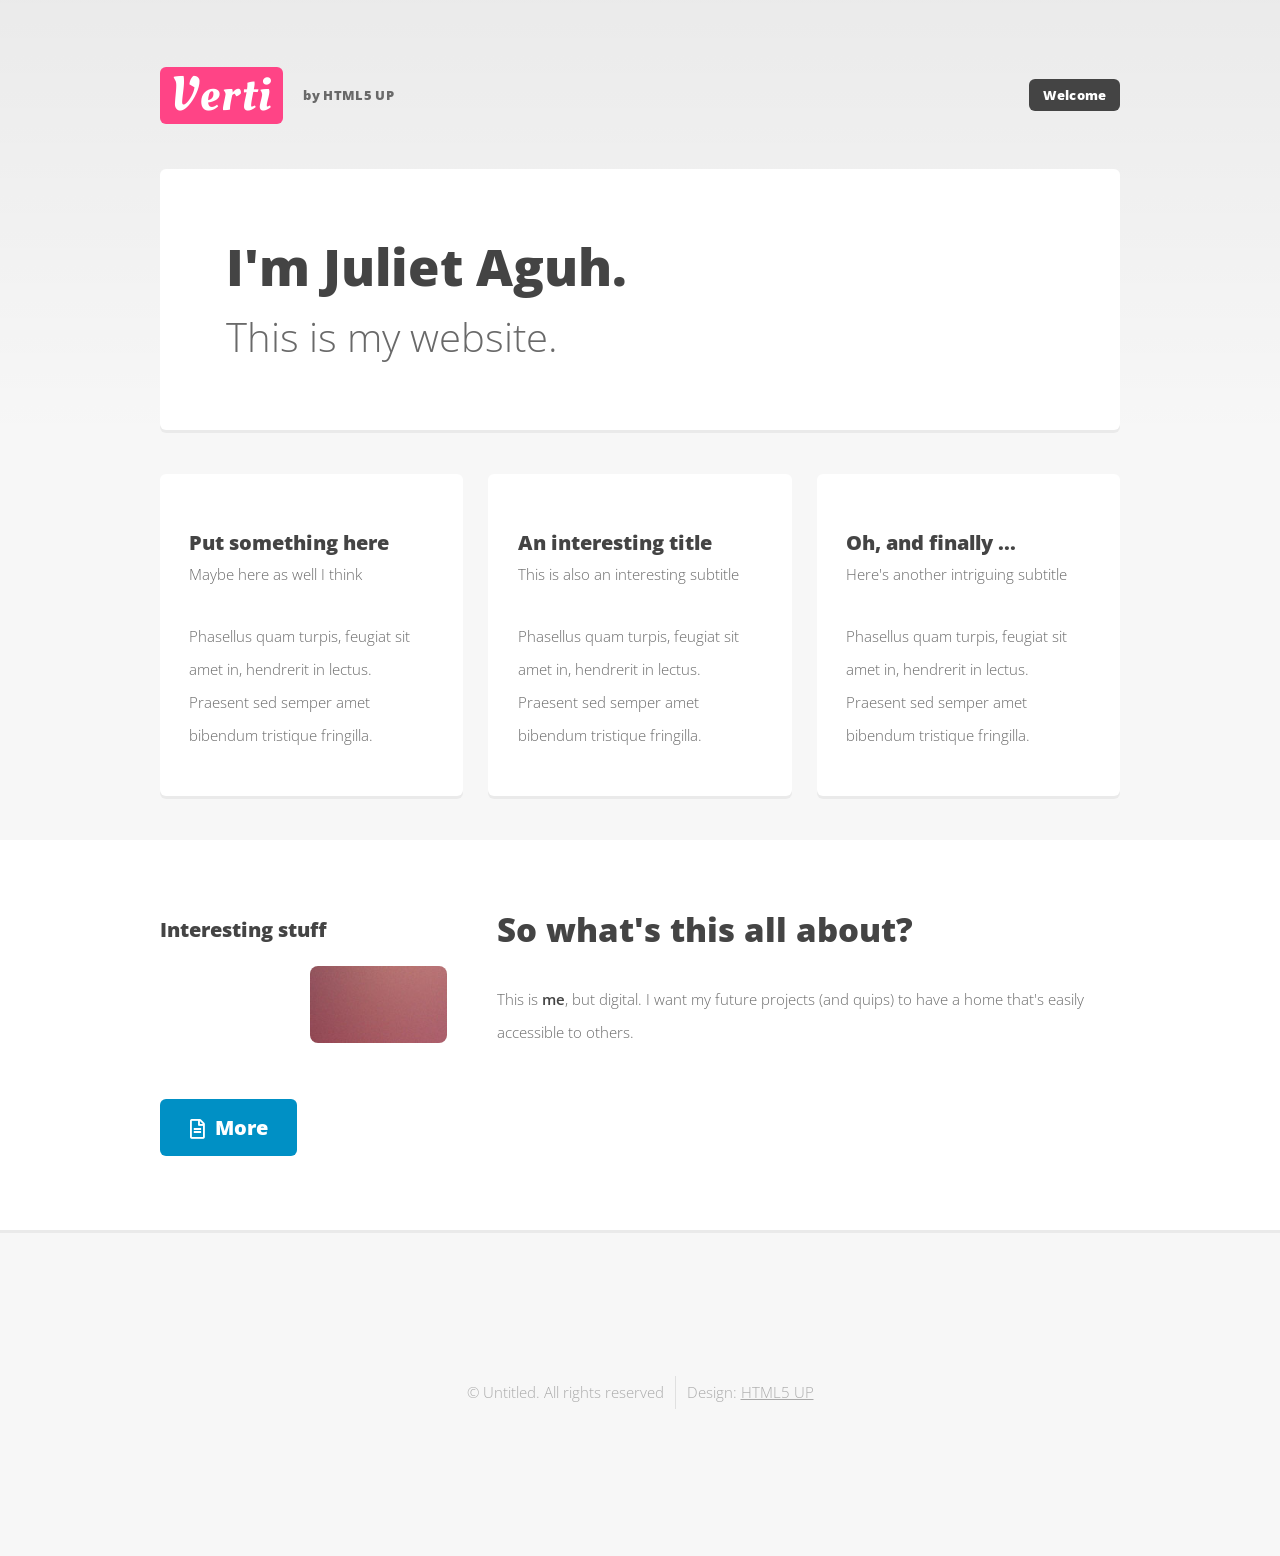
==== commit be8f6571: "Update index.html" ====
--- a/index.html
+++ b/index.html
@@ -67,14 +67,16 @@
 					<div id="banner" class="box container">
 						<div class="row">
 							<div class="col-7 col-12-medium">
-								<h2>Hi. I'm Juliet Aguh.</h2>
+								<h2>I'm Juliet Aguh.</h2>
 								<p>This is my website.</p>
 							</div>
 							<div class="col-5 col-12-medium">
+								<!--
 								<ul>
 									<li><a href="#" class="button large icon solid fa-arrow-circle-right">Ok let's go</a></li>
 									<li><a href="#" class="button alt large icon solid fa-question-circle">More info</a></li>
 								</ul>
+								-->
 							</div>
 						</div>
 					</div>
@@ -162,10 +164,12 @@
 									<div id="content">
 										<section class="last">
 											<h2>So what's this all about?</h2>
-											<p>This is <strong>Verti</strong>, a free and fully responsive HTML5 site template by <a href="http://html5up.net">HTML5 UP</a>.
+											<p>This is <strong>me</strong>, but digital. I want my future projects (and quips) to have a home that's easily accessible to others.</p>
+											<!-- a free and fully responsive HTML5 site template by <a href="http://html5up.net">HTML5 UP</a>.
 											Verti is released under the <a href="http://html5up.net/license">Creative Commons Attribution license</a>, so feel free to use it for any personal or commercial project you might have going on (just don't forget to credit us for the design!)</p>
 											<p>Phasellus quam turpis, feugiat sit amet ornare in, hendrerit in lectus. Praesent semper bibendum ipsum, et tristique augue fringilla eu. Vivamus id risus vel dolor auctor euismod quis eget mi. Etiam eu ante risus. Aliquam erat volutpat. Aliquam luctus mattis lectus sit amet phasellus quam turpis.</p>
 											<a href="#" class="button icon solid fa-arrow-circle-right">Continue Reading</a>
+											-->
 										</section>
 									</div>
 
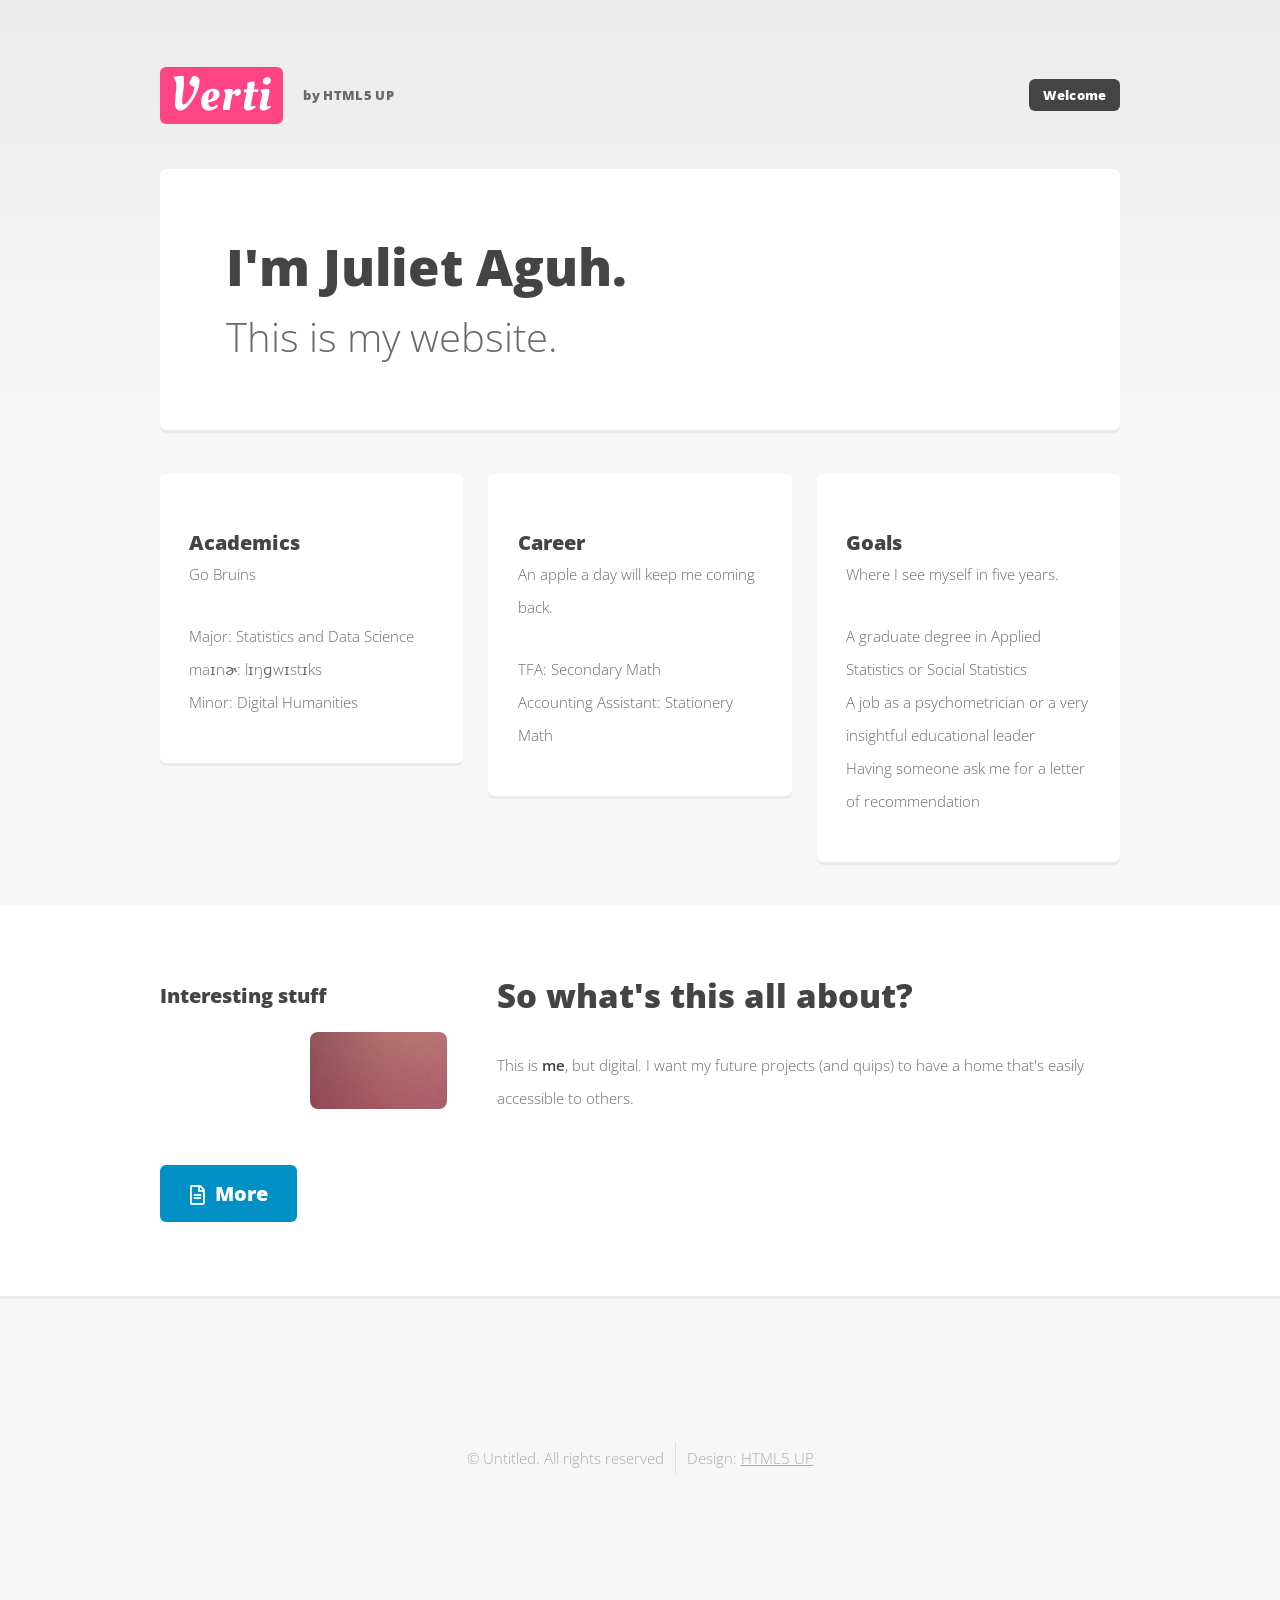
==== commit a2b0f982: "Update index.html" ====
--- a/index.html
+++ b/index.html
@@ -93,10 +93,12 @@
 										<a href="#" class="image featured"><img src="images/pic01.jpg" alt="" /></a>
 										<div class="inner">
 											<header>
-												<h2>Put something here</h2>
-												<p>Maybe here as well I think</p>
+												<h2>Academics</h2>
+												<p><italic>Go Bruins</italic></p>
 											</header>
-											<p>Phasellus quam turpis, feugiat sit amet in, hendrerit in lectus. Praesent sed semper amet bibendum tristique fringilla.</p>
+											<p>Major: Statistics and Data Science</p>
+											<p>maɪnɚ: lɪŋɡwɪstɪks</p>
+											<p>Minor: Digital Humanities</p>
 										</div>
 									</section>
 
@@ -108,10 +110,11 @@
 										<a href="#" class="image featured"><img src="images/pic02.jpg" alt="" /></a>
 										<div class="inner">
 											<header>
-												<h2>An interesting title</h2>
-												<p>This is also an interesting subtitle</p>
+												<h2>Career</h2>
+												<p>An apple a day will keep me coming back.</p>
 											</header>
-											<p>Phasellus quam turpis, feugiat sit amet in, hendrerit in lectus. Praesent sed semper amet bibendum tristique fringilla.</p>
+											<p>TFA: Secondary Math</p>
+											<p>Accounting Assistant: Stationery Math</p>
 										</div>
 									</section>
 
@@ -123,10 +126,12 @@
 										<a href="#" class="image featured"><img src="images/pic03.jpg" alt="" /></a>
 										<div class="inner">
 											<header>
-												<h2>Oh, and finally ...</h2>
-												<p>Here's another intriguing subtitle</p>
+												<h2>Goals</h2>
+												<p>Where I see myself in five years.</p>
 											</header>
-											<p>Phasellus quam turpis, feugiat sit amet in, hendrerit in lectus. Praesent sed semper amet bibendum tristique fringilla.</p>
+											<p>A graduate degree in Applied Statistics or Social Statistics</p>
+											<p>A job as a psychometrician or a very insightful educational leader</p>
+											<p>Having someone ask me for a letter of recommendation</p>
 										</div>
 									</section>
 
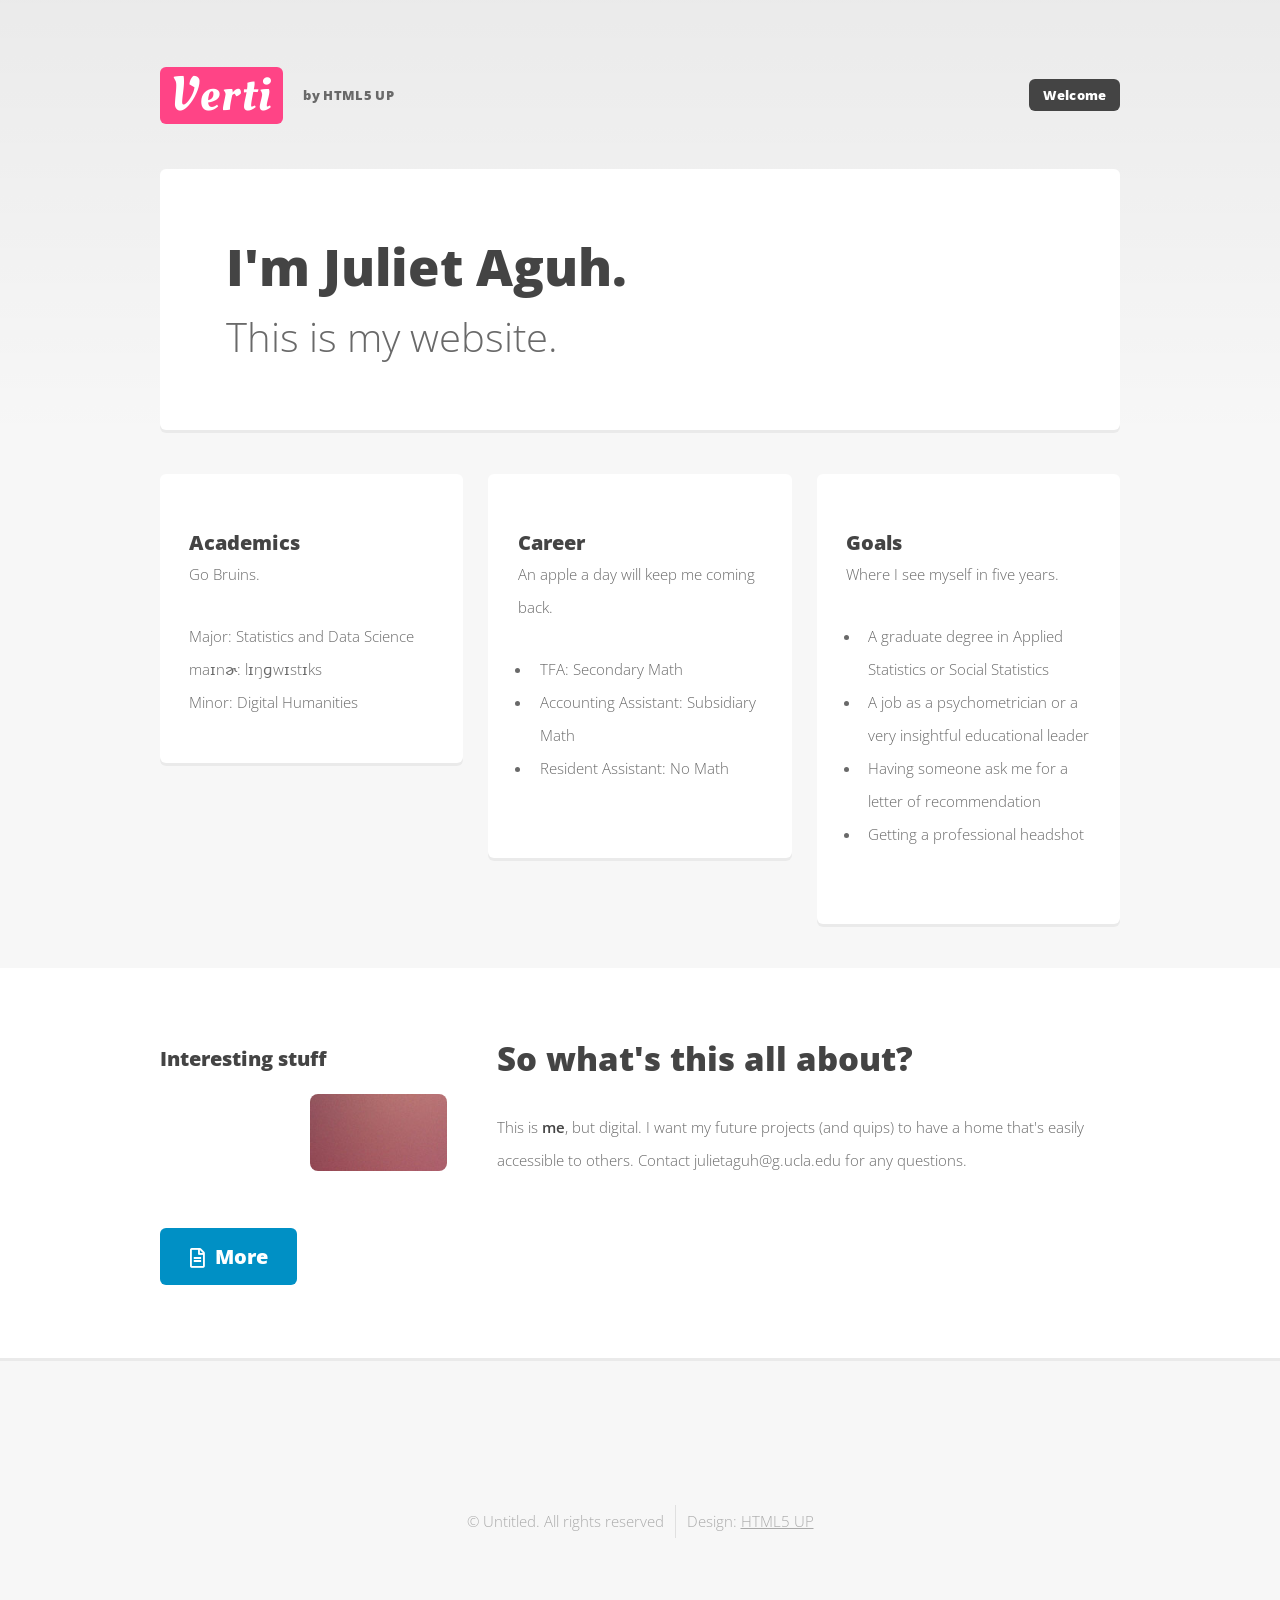
==== commit 8a46b305: "Update index.html" ====
--- a/index.html
+++ b/index.html
@@ -94,7 +94,7 @@
 										<div class="inner">
 											<header>
 												<h2>Academics</h2>
-												<p><italic>Go Bruins</italic></p>
+												<p><italic>Go Bruins.</italic></p>
 											</header>
 											<p>Major: Statistics and Data Science</p>
 											<p>maɪnɚ: lɪŋɡwɪstɪks</p>
@@ -113,8 +113,11 @@
 												<h2>Career</h2>
 												<p>An apple a day will keep me coming back.</p>
 											</header>
-											<p>TFA: Secondary Math</p>
-											<p>Accounting Assistant: Stationery Math</p>
+											<ul>
+											<li>TFA: Secondary Math</li>
+											<li>Accounting Assistant: Subsidiary Math</li>
+											<li>Resident Assistant: No Math</li>
+											</ul>
 										</div>
 									</section>
 
@@ -129,9 +132,12 @@
 												<h2>Goals</h2>
 												<p>Where I see myself in five years.</p>
 											</header>
-											<p>A graduate degree in Applied Statistics or Social Statistics</p>
-											<p>A job as a psychometrician or a very insightful educational leader</p>
-											<p>Having someone ask me for a letter of recommendation</p>
+											<ul>
+											<li>A graduate degree in Applied Statistics or Social Statistics</li>
+											<li>A job as a psychometrician or a very insightful educational leader</li>
+											<li>Having someone ask me for a letter of recommendation</li>
+											<li>Getting a professional headshot</li>
+											</ul>
 										</div>
 									</section>
 
@@ -169,7 +175,7 @@
 									<div id="content">
 										<section class="last">
 											<h2>So what's this all about?</h2>
-											<p>This is <strong>me</strong>, but digital. I want my future projects (and quips) to have a home that's easily accessible to others.</p>
+											<p>This is <strong>me</strong>, but digital. I want my future projects (and quips) to have a home that's easily accessible to others. Contact julietaguh@g.ucla.edu for any questions.</p>
 											<!-- a free and fully responsive HTML5 site template by <a href="http://html5up.net">HTML5 UP</a>.
 											Verti is released under the <a href="http://html5up.net/license">Creative Commons Attribution license</a>, so feel free to use it for any personal or commercial project you might have going on (just don't forget to credit us for the design!)</p>
 											<p>Phasellus quam turpis, feugiat sit amet ornare in, hendrerit in lectus. Praesent semper bibendum ipsum, et tristique augue fringilla eu. Vivamus id risus vel dolor auctor euismod quis eget mi. Etiam eu ante risus. Aliquam erat volutpat. Aliquam luctus mattis lectus sit amet phasellus quam turpis.</p>
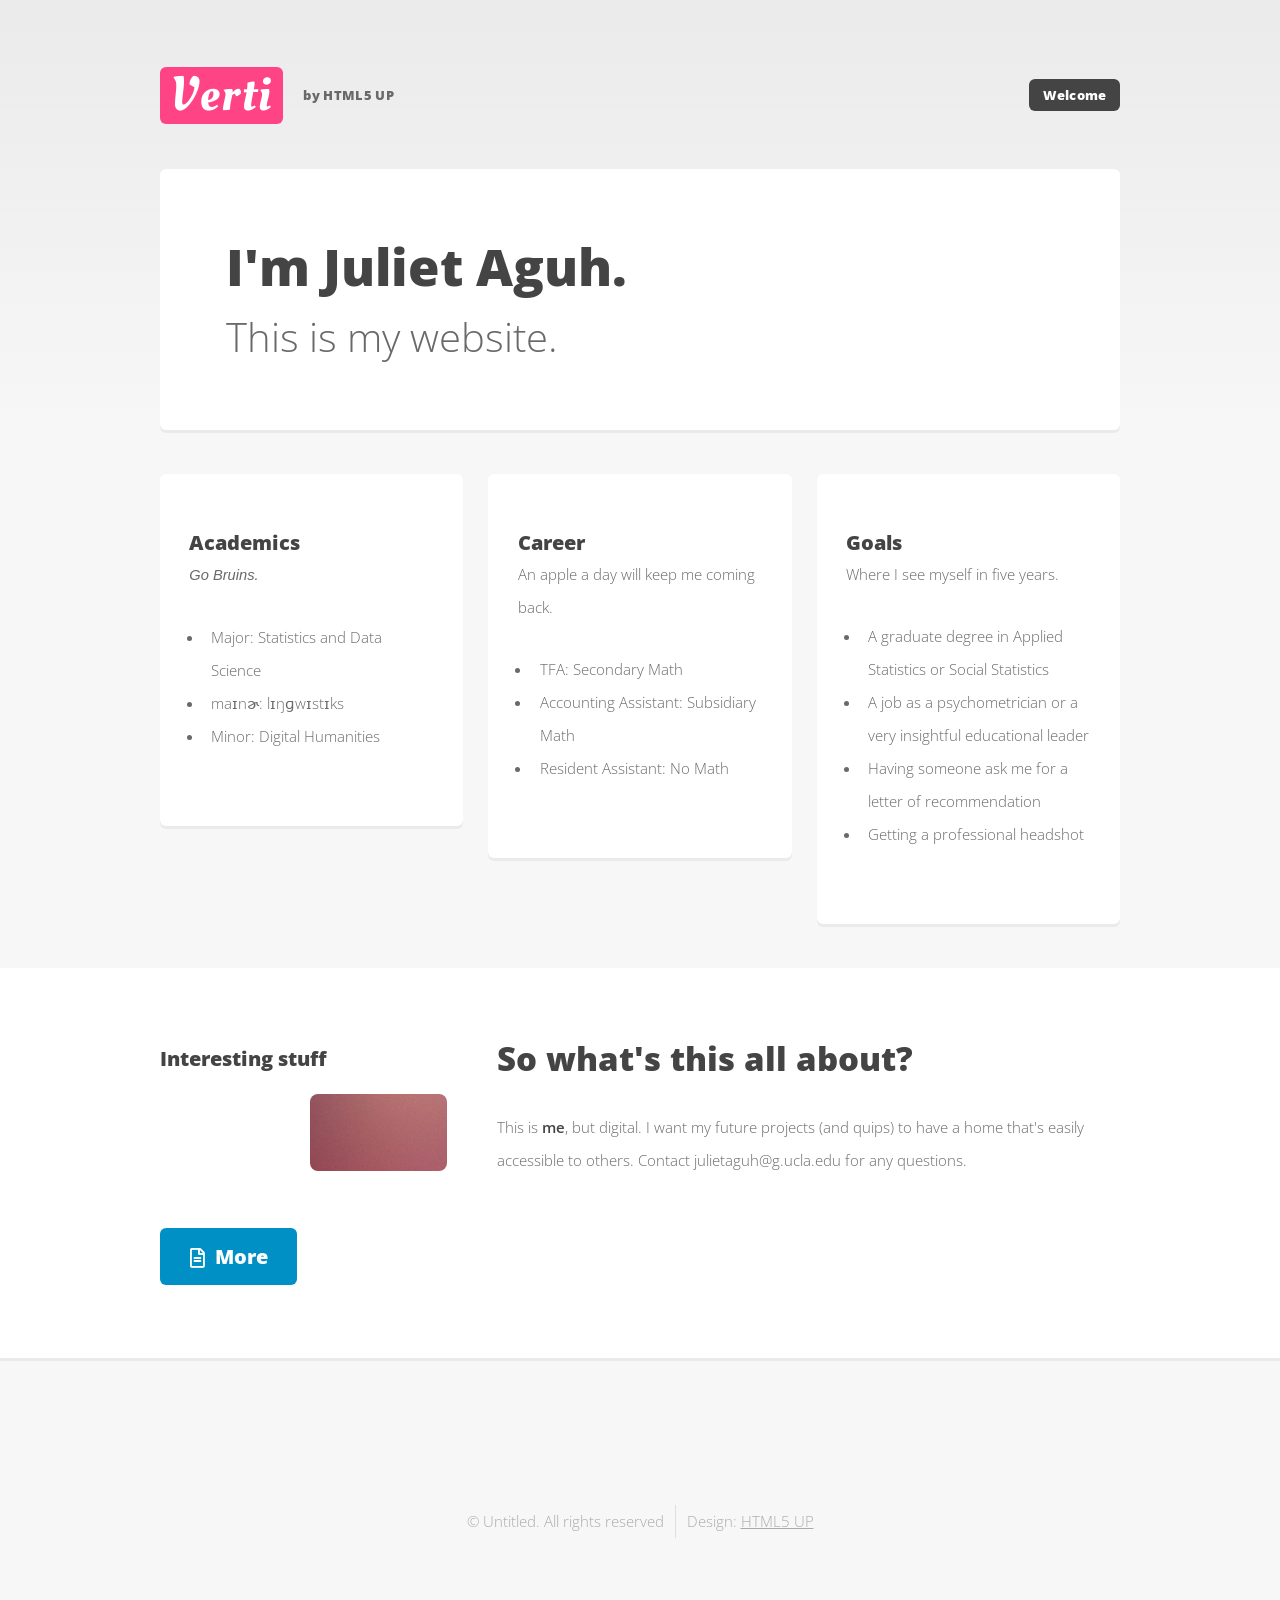
==== commit 677b7100: "Update index.html" ====
--- a/index.html
+++ b/index.html
@@ -94,11 +94,13 @@
 										<div class="inner">
 											<header>
 												<h2>Academics</h2>
-												<p><italic>Go Bruins.</italic></p>
+												<p><i>Go Bruins.</i></p>
 											</header>
-											<p>Major: Statistics and Data Science</p>
-											<p>maɪnɚ: lɪŋɡwɪstɪks</p>
-											<p>Minor: Digital Humanities</p>
+											<ul>
+											<li>Major: Statistics and Data Science</li>
+											<li>maɪnɚ: lɪŋɡwɪstɪks</li>
+											<li>Minor: Digital Humanities</li>
+											</ul>
 										</div>
 									</section>
 
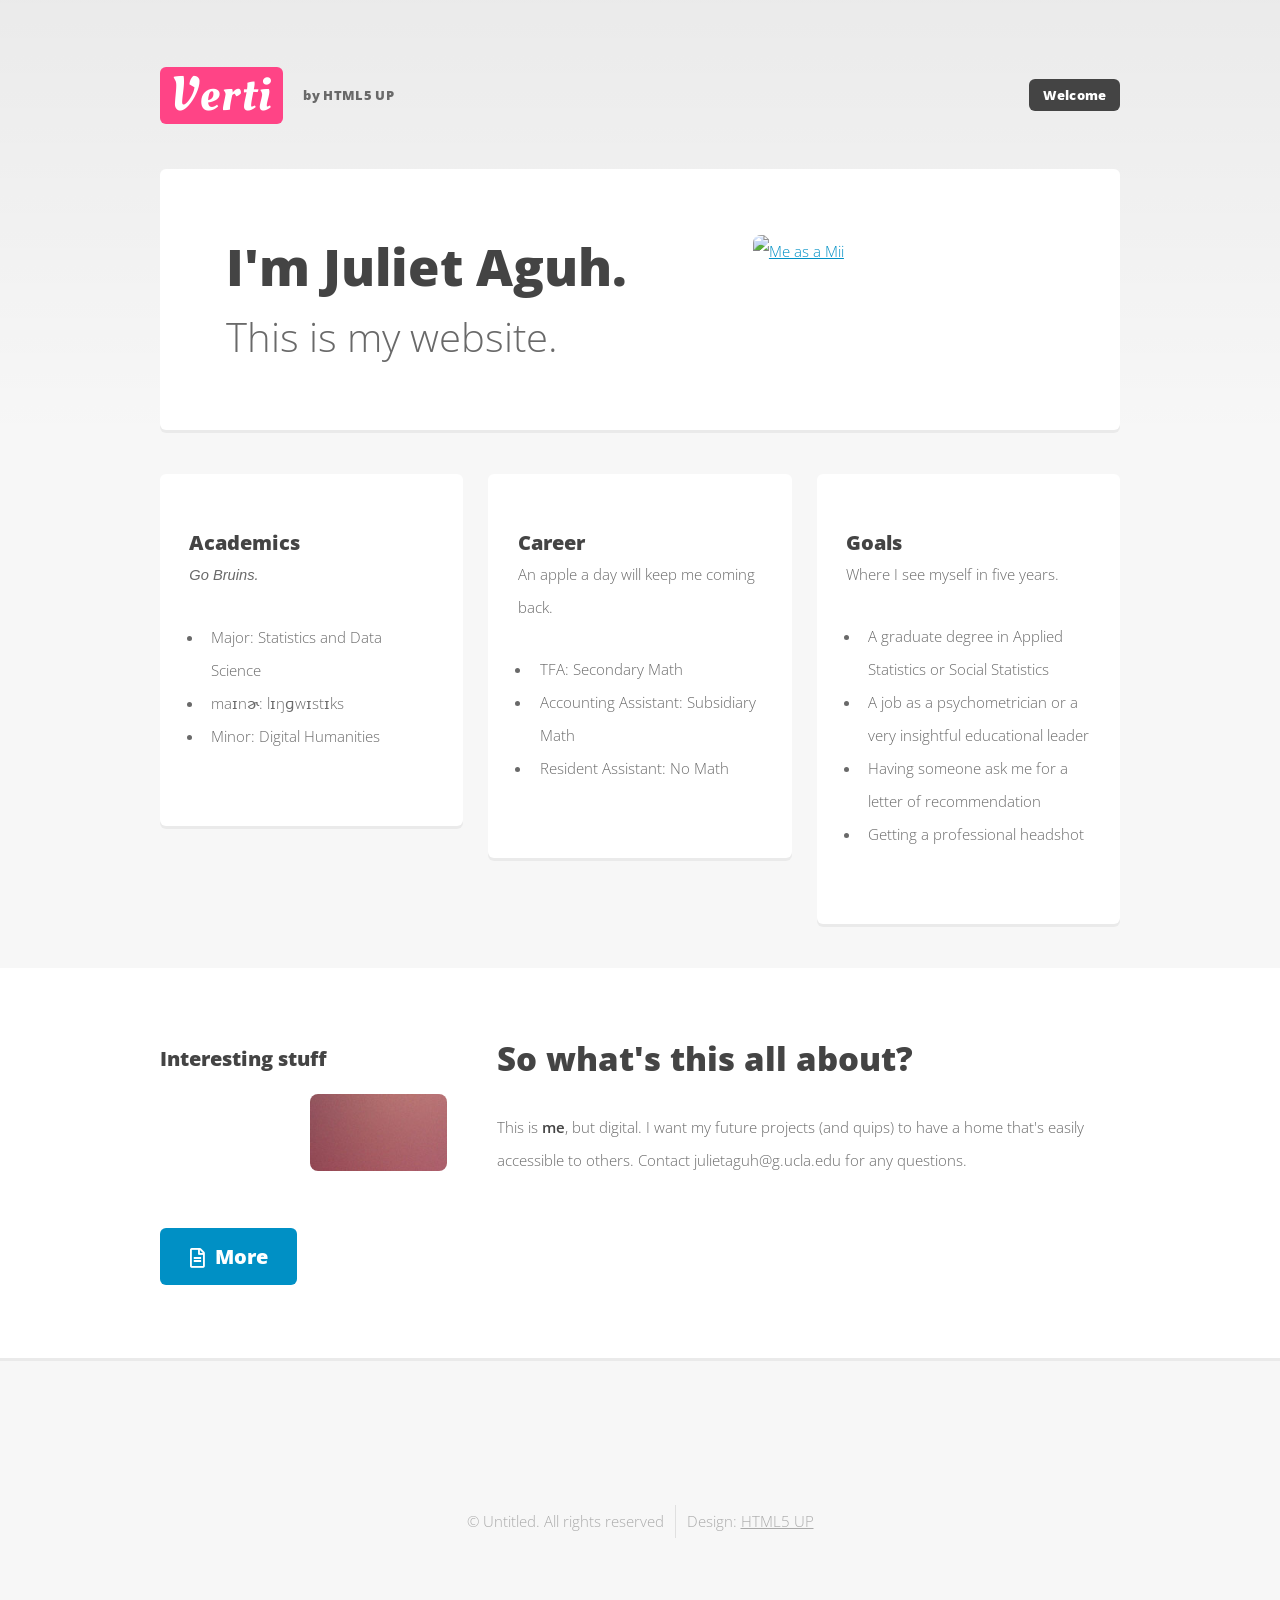
==== commit ebf23d52: "Update index.html" ====
--- a/index.html
+++ b/index.html
@@ -71,6 +71,9 @@
 								<p>This is my website.</p>
 							</div>
 							<div class="col-5 col-12-medium">
+								<ul> 
+									<li><a href="#" class="image fit"><img src="images/my mii avatar.png" alt="Me as a Mii" /></a></li>
+								</ul>
 								<!--
 								<ul>
 									<li><a href="#" class="button large icon solid fa-arrow-circle-right">Ok let's go</a></li>
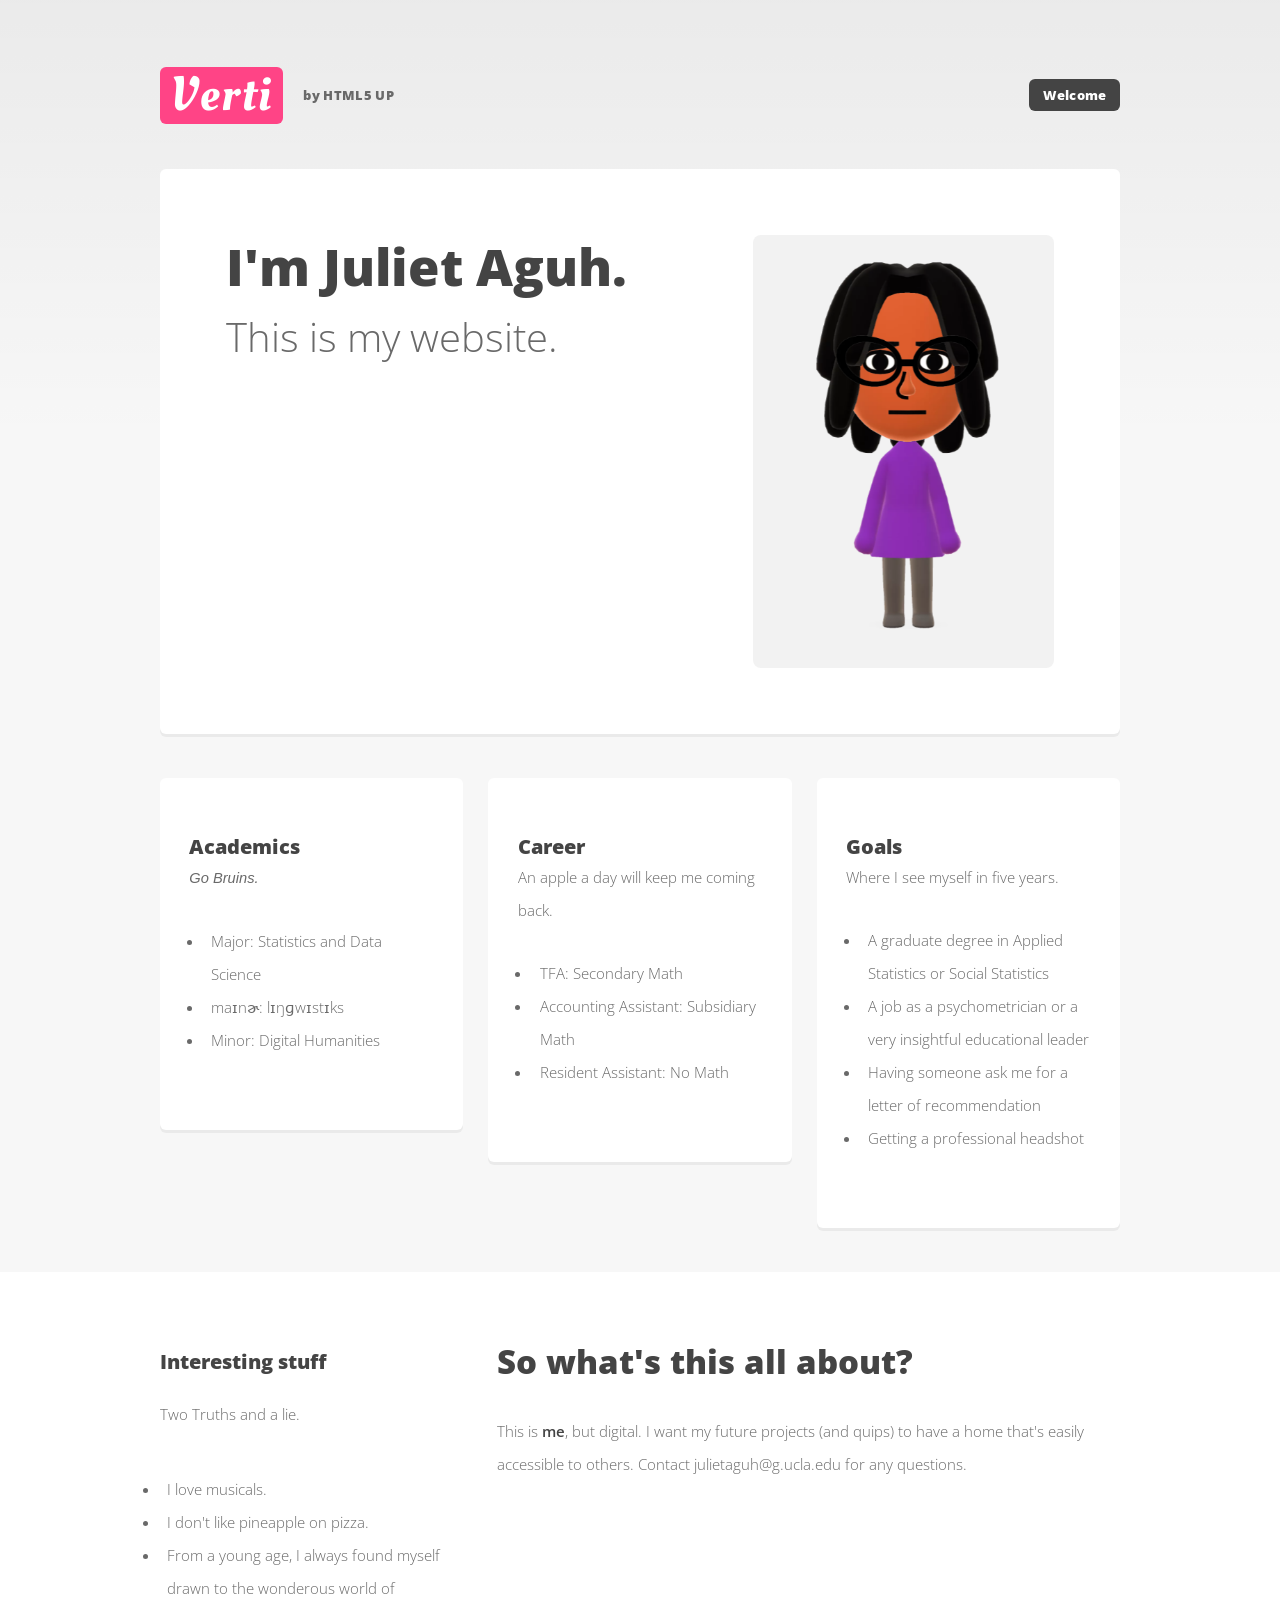
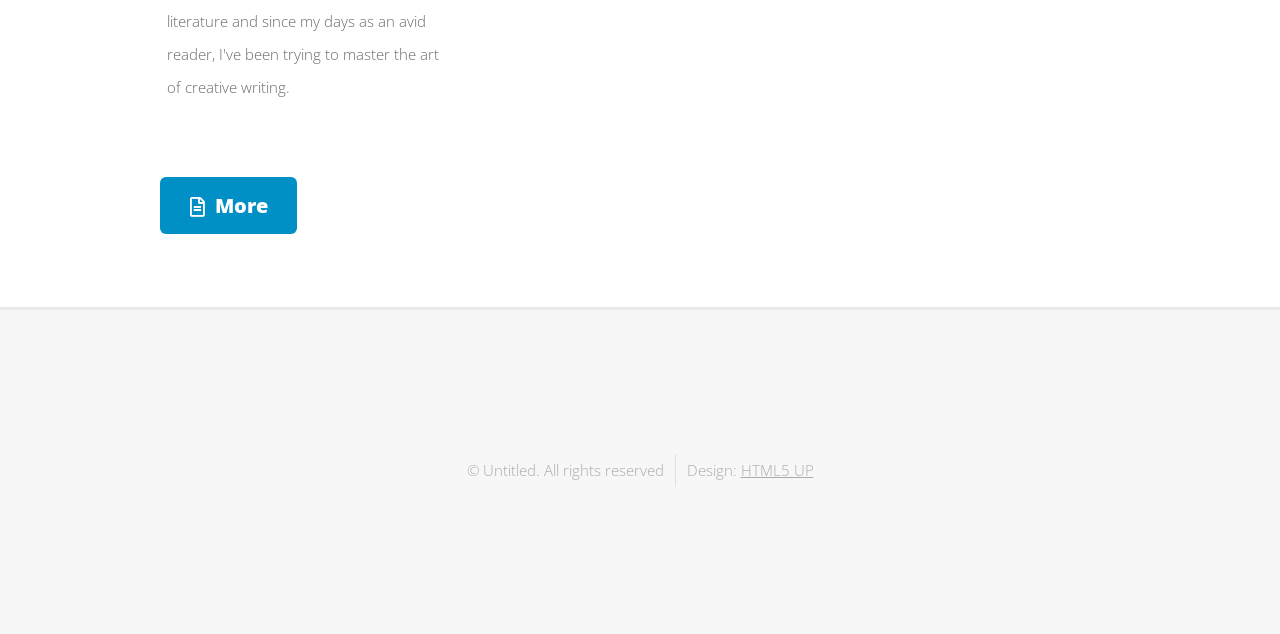
==== commit 6b246ad1: "Update index.html" ====
--- a/index.html
+++ b/index.html
@@ -163,10 +163,18 @@
 											<h3>Interesting stuff</h3>
 											<div class="grid">
 												<div class="row gtr-50">
+													<!--
 													<div class="col-6"><a href="#" class="image fit"><img src="images/pic04.jpg" alt="" /></a></div>
 													<div class="col-6"><a href="#" class="image fit"><img src="images/pic05.jpg" alt="" /></a></div>
 													<div class="col-6"><a href="#" class="image fit"><img src="images/pic06.jpg" alt="" /></a></div>
 													<div class="col-6"><a href="#" class="image fit"><img src="images/pic07.jpg" alt="" /></a></div>
+												-->
+													<p>Two Truths and a lie.</p>
+													<ul>
+														<li>I love musicals.</li>
+														<li>I don't like pineapple on pizza.</li>
+														<li>From a young age, I always found myself drawn to the wonderous world of literature and since my days as an avid reader, I've been trying to master the art of creative writing.</li>
+													</ul>
 												</div>
 											</div>
 											<a href="#" class="button icon fa-file-alt">More</a>
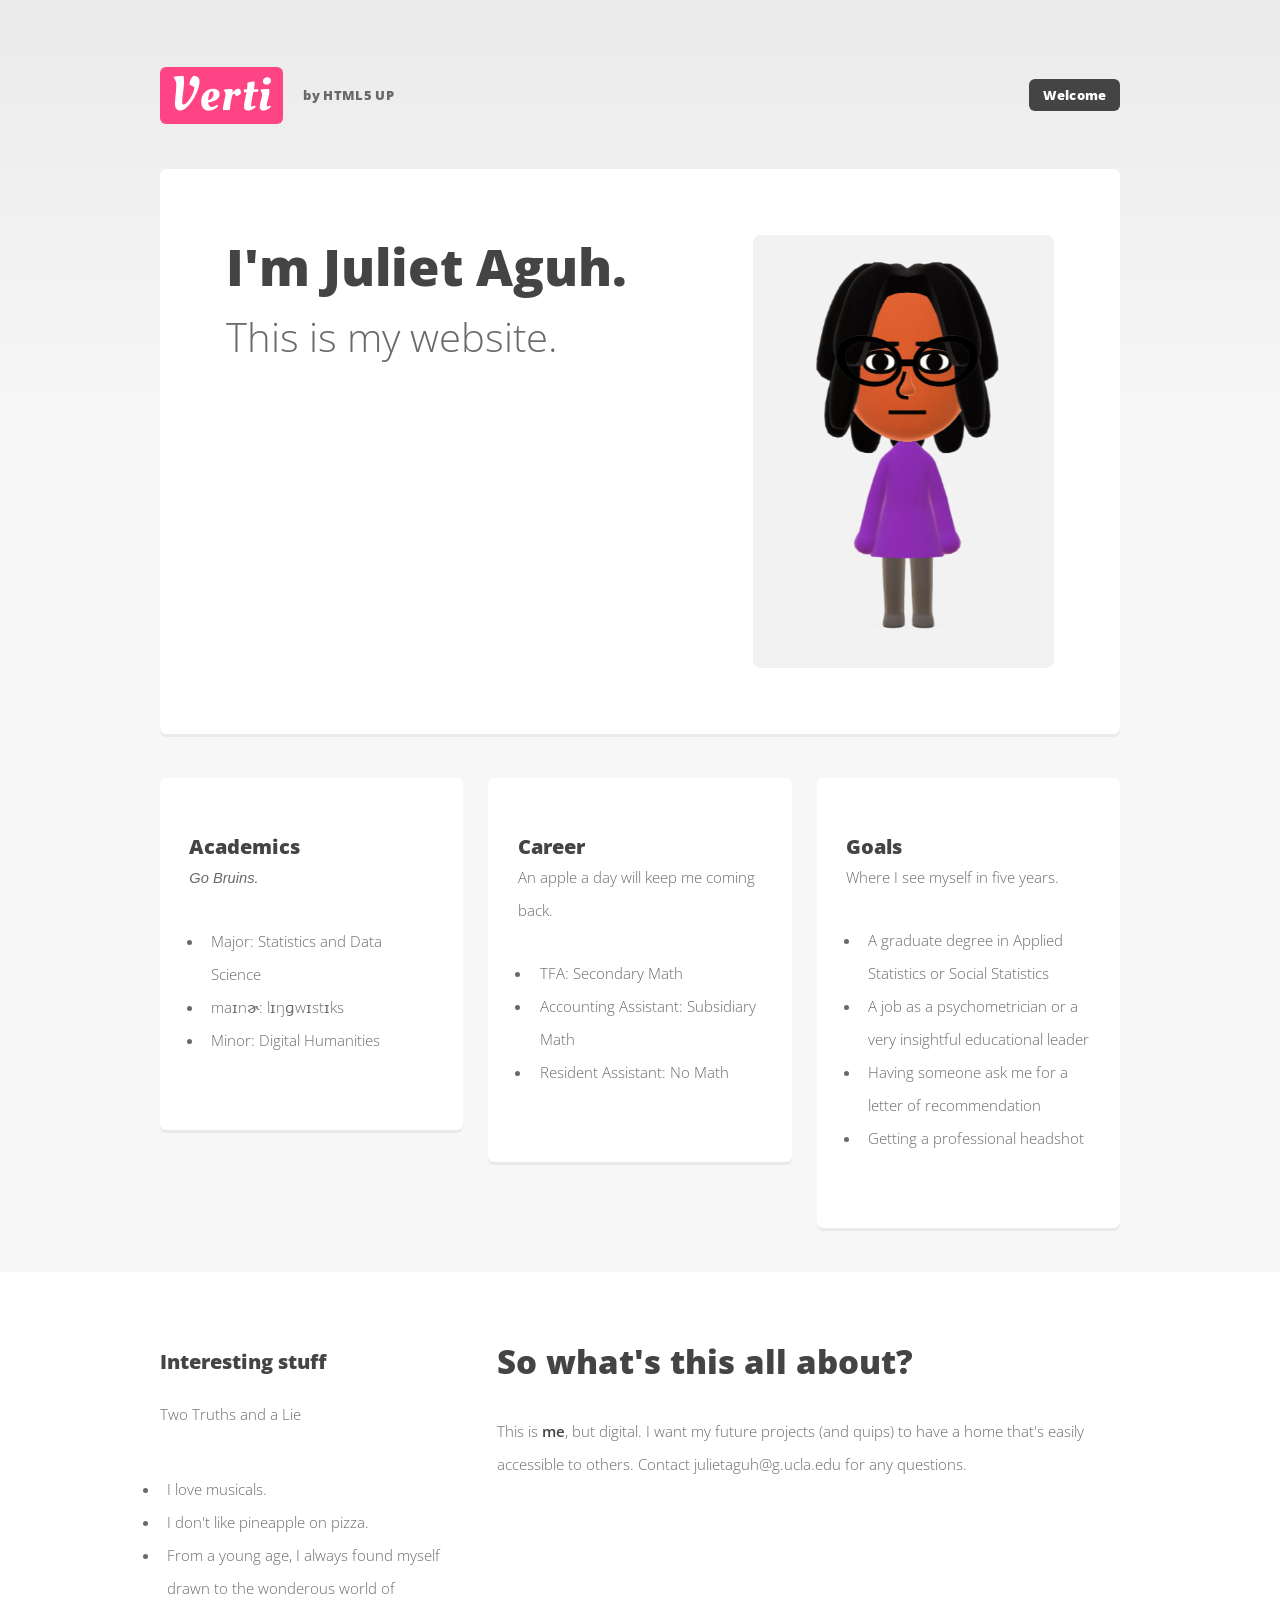
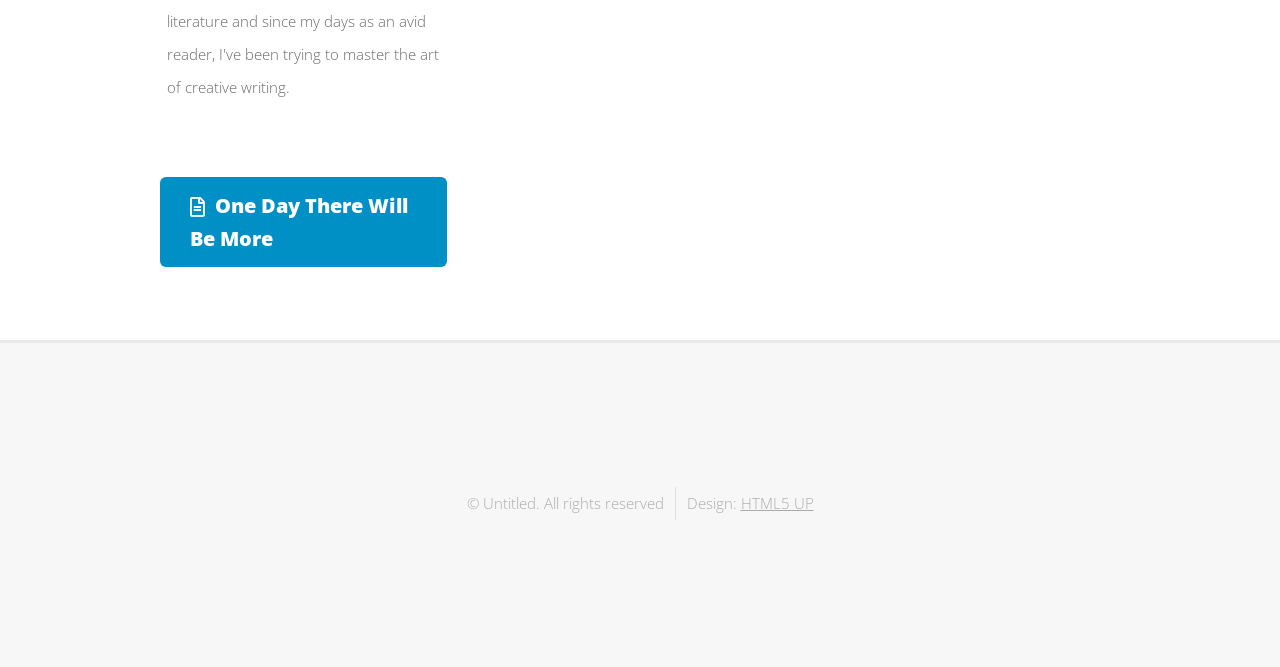
==== commit 86b50b8e: "Update index.html" ====
--- a/index.html
+++ b/index.html
@@ -169,7 +169,7 @@
 													<div class="col-6"><a href="#" class="image fit"><img src="images/pic06.jpg" alt="" /></a></div>
 													<div class="col-6"><a href="#" class="image fit"><img src="images/pic07.jpg" alt="" /></a></div>
 												-->
-													<p>Two Truths and a lie.</p>
+													<p>Two Truths and a Lie</p>
 													<ul>
 														<li>I love musicals.</li>
 														<li>I don't like pineapple on pizza.</li>
@@ -177,7 +177,7 @@
 													</ul>
 												</div>
 											</div>
-											<a href="#" class="button icon fa-file-alt">More</a>
+											<a href="#" class="button icon fa-file-alt">One Day There Will Be More</a>
 										</section>
 									</div>
 
